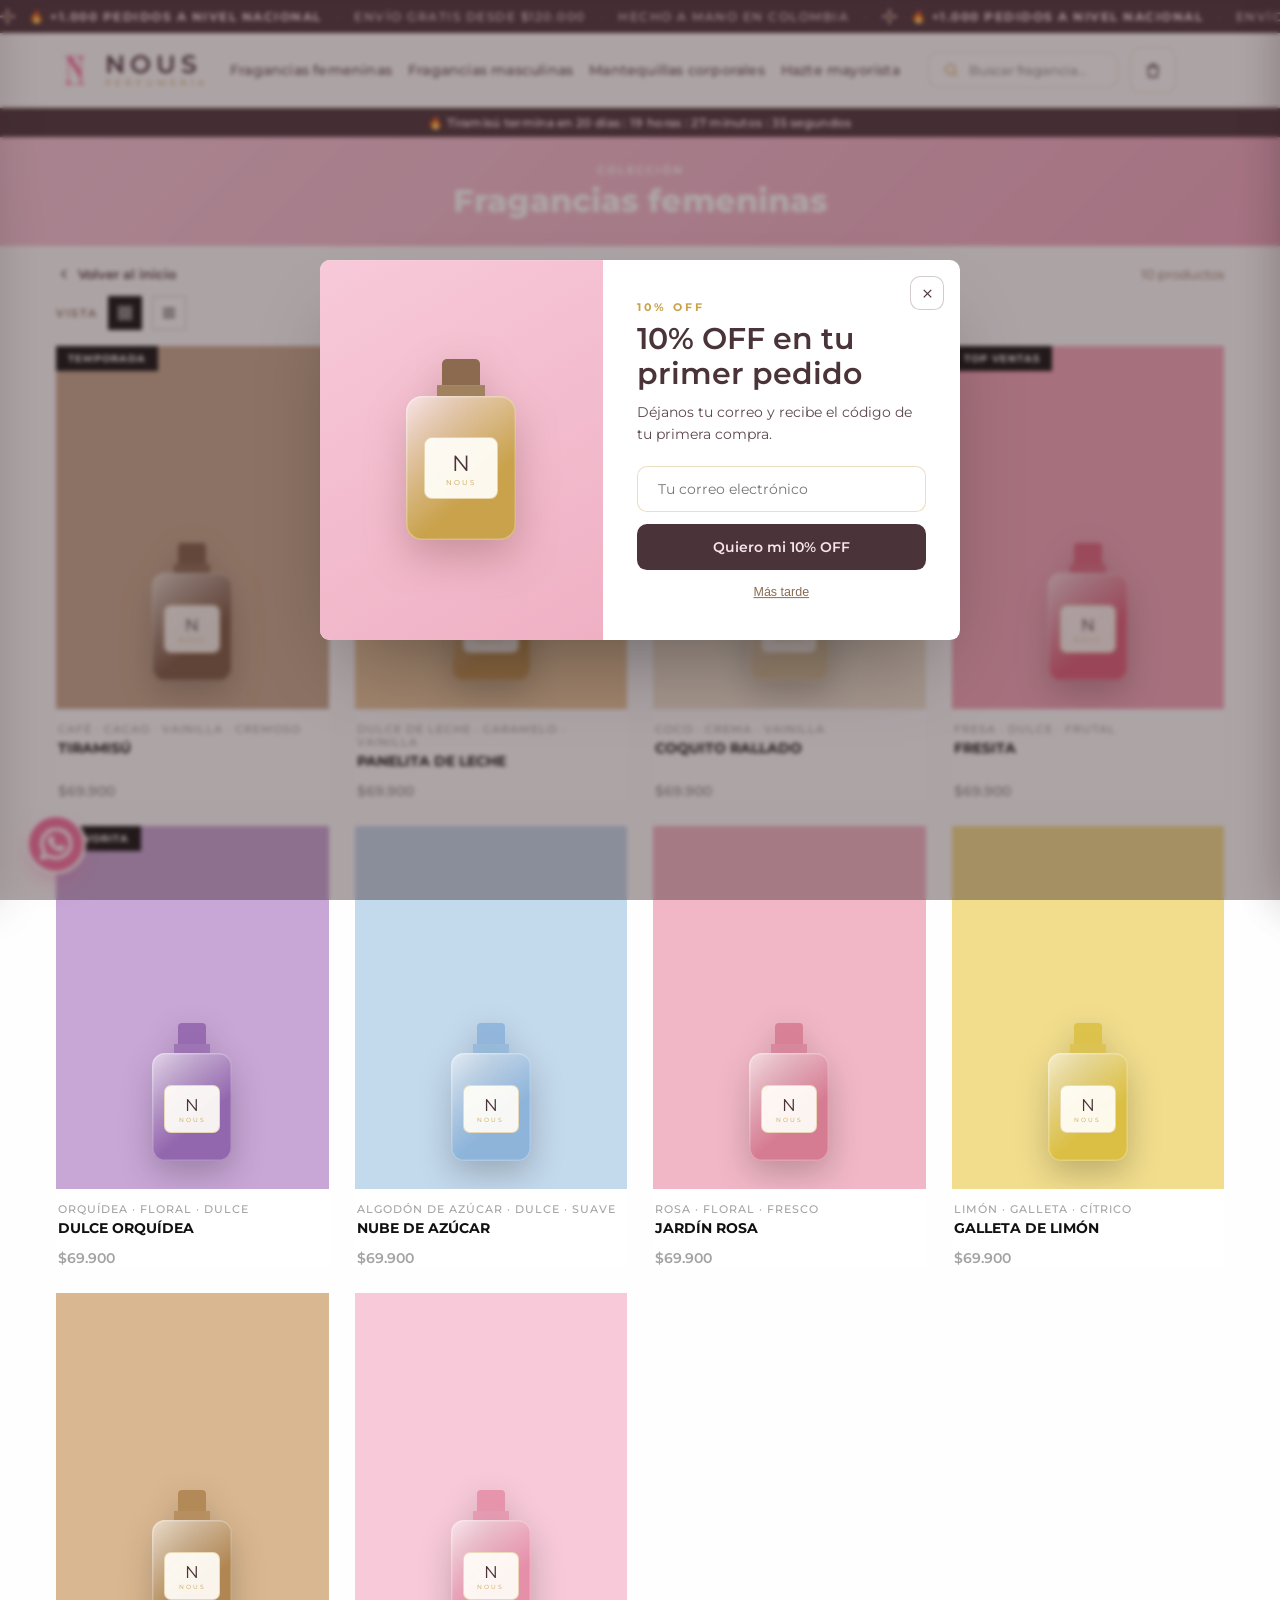
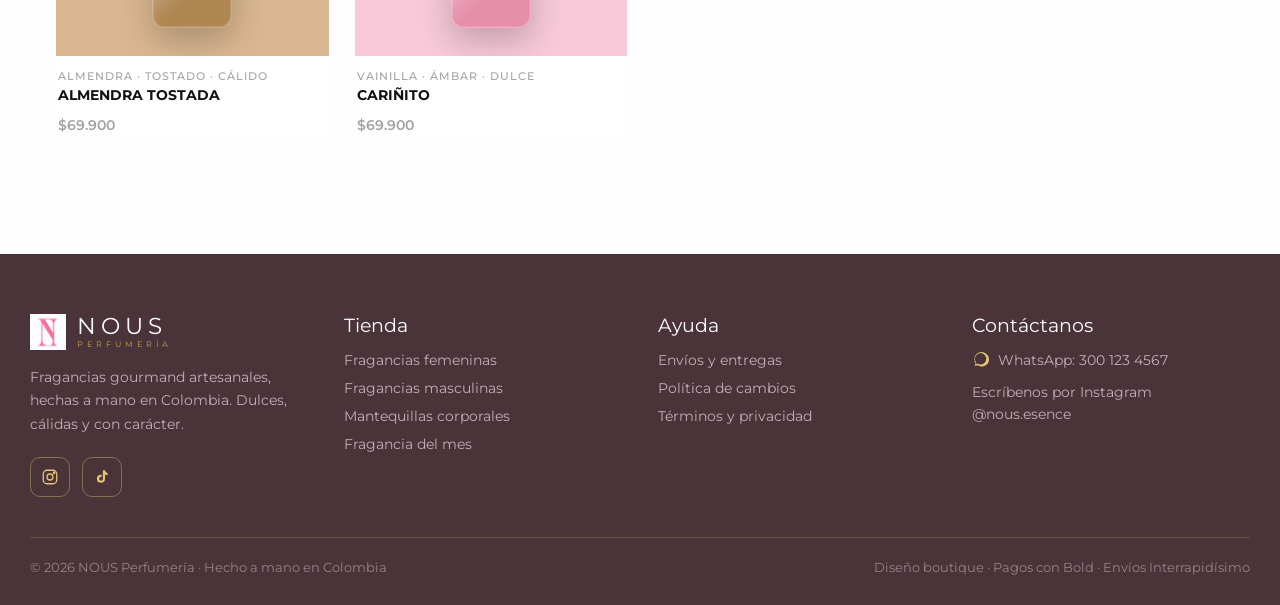
==== site/femeninas.html @ 5e852e5d "Initial commit: NOUS Perfumería prototype" ====
<!DOCTYPE html>
<html lang="es">
<head>
<meta charset="utf-8">
<meta name="viewport" content="width=device-width, initial-scale=1">
<title>Fragancias femeninas — NOUS Perfumería</title>
<link rel="preconnect" href="https://fonts.googleapis.com">
<link rel="preconnect" href="https://fonts.gstatic.com" crossorigin>
<link href="https://fonts.googleapis.com/css2?family=Montserrat:ital,wght@0,400;0,500;0,600;0,700;0,800;1,400;1,500;1,600;1,700&display=swap" rel="stylesheet">
<link rel="stylesheet" href="css/style.css">
</head>
<body>

  <!-- ANNOUNCEMENT BAR (scrolls away, not fixed) -->
  <div style="background:#4A3339;overflow:hidden;padding:9px 0">
    <div style="display:flex;width:max-content;animation:nmarquee 26s linear infinite">
      <span style="display:flex;align-items:center;gap:14px;color:#F7E4EC;font-size:12px;letter-spacing:1.5px;text-transform:uppercase;font-weight:500;white-space:nowrap;padding-right:14px">
        <span style="display:inline-flex;align-items:center;gap:8px"><svg width="15" height="15" viewBox="0 0 40 40"><g fill="#F7C9D9"><ellipse cx="20" cy="7" rx="3.4" ry="7"></ellipse><ellipse cx="20" cy="33" rx="3.4" ry="7"></ellipse><ellipse cx="7" cy="20" rx="7" ry="3.4"></ellipse><ellipse cx="33" cy="20" rx="7" ry="3.4"></ellipse></g><circle cx="20" cy="20" r="4.6" fill="#C9A24B"></circle></svg></span>
        <span style="font-weight:700">🔥 +1.000 pedidos a nivel nacional</span>
        <span style="opacity:.4">·</span>
        <span>Envío GRATIS desde $120.000</span>
        <span style="opacity:.4">·</span>
        <span>Hecho a mano en Colombia</span>
        <span style="opacity:.4">·</span>
      </span>
      <span style="display:flex;align-items:center;gap:14px;color:#F7E4EC;font-size:12px;letter-spacing:1.5px;text-transform:uppercase;font-weight:500;white-space:nowrap;padding-right:14px">
        <span style="display:inline-flex;align-items:center;gap:8px"><svg width="15" height="15" viewBox="0 0 40 40"><g fill="#F7C9D9"><ellipse cx="20" cy="7" rx="3.4" ry="7"></ellipse><ellipse cx="20" cy="33" rx="3.4" ry="7"></ellipse><ellipse cx="7" cy="20" rx="7" ry="3.4"></ellipse><ellipse cx="33" cy="20" rx="7" ry="3.4"></ellipse></g><circle cx="20" cy="20" r="4.6" fill="#C9A24B"></circle></svg></span>
        <span style="font-weight:700">🔥 +1.000 pedidos a nivel nacional</span>
        <span style="opacity:.4">·</span>
        <span>Envío GRATIS desde $120.000</span>
        <span style="opacity:.4">·</span>
        <span>Hecho a mano en Colombia</span>
        <span style="opacity:.4">·</span>
      </span>
    </div>
  </div>

  <!-- HEADER + COUNTDOWN (sticky together) -->
  <div style="position:sticky;top:0;z-index:80">
  <header style="background:#FEFEFE;border-bottom:1px solid rgba(201,162,75,.22)">
    <div class="desktop-header-row" style="max-width:1220px;margin:0 auto;padding:14px 26px;display:flex;align-items:center;gap:16px;flex-wrap:wrap">
      <a href="index.html" style="display:flex;align-items:center;gap:11px;text-decoration:none;flex:none">
        <img src="assets/img/logo-nous.png" alt="NOUS" style="width:38px;height:38px;object-fit:contain">
        <span style="display:flex;flex-direction:column;line-height:1">
          <span style="font-family:'Montserrat',sans-serif;font-size:25px;font-weight:600;letter-spacing:5px;color:#4A3339">NOUS</span>
          <span style="font-size:8.5px;letter-spacing:4px;color:#C9A24B;text-transform:uppercase;margin-top:2px">Perfumería</span>
        </span>
      </a>
      <nav style="display:flex;gap:16px;row-gap:8px;margin-left:6px;flex:1 1 300px;min-width:0;flex-wrap:wrap">
        <a href="femeninas.html" style="text-decoration:none;color:#5C4650;font-size:13.5px;font-weight:500;letter-spacing:.2px;white-space:nowrap">Fragancias femeninas</a>
        <a href="masculinas.html" style="text-decoration:none;color:#5C4650;font-size:13.5px;font-weight:500;letter-spacing:.2px;white-space:nowrap">Fragancias masculinas</a>
        <a href="mantequillas.html" style="text-decoration:none;color:#5C4650;font-size:13.5px;font-weight:500;letter-spacing:.2px;white-space:nowrap">Mantequillas corporales</a>
        <a href="index.html#sedes" style="text-decoration:none;color:#5C4650;font-size:13.5px;font-weight:500;letter-spacing:.2px;white-space:nowrap">Hazte mayorista</a>
      </nav>
      <div style="display:flex;align-items:center;gap:12px;flex:none;margin-left:auto">
        <div style="display:flex;align-items:center;gap:8px;background:#fff;border:1px solid rgba(201,162,75,.3);border-radius:10px;padding:8px 14px;flex:0 1 190px;min-width:130px">
          <svg width="16" height="16" viewBox="0 0 24 24" fill="none" stroke="#C9A24B" stroke-width="2" style="flex:none"><circle cx="11" cy="11" r="7"></circle><path d="M21 21l-4-4"></path></svg>
          <input class="js-search-input" placeholder="Buscar fragancia…" style="border:none;outline:none;background:transparent;font-family:'Montserrat',sans-serif;font-size:13px;color:#4A3339;width:100%;min-width:0">
        </div>
        <button data-open-drawer="cart" style="position:relative;background:#fff;border:1px solid rgba(201,162,75,.3);border-radius:10px;width:46px;height:46px;display:flex;align-items:center;justify-content:center;cursor:pointer">
          <svg width="20" height="20" viewBox="0 0 24 24" fill="none" stroke="#4A3339" stroke-width="1.7"><path d="M6 8h12l-1 12H7L6 8z"></path><path d="M9 8a3 3 0 0 1 6 0"></path></svg>
          <span class="js-cart-count" style="display:none;position:absolute;top:-4px;right:-4px;min-width:20px;height:20px;padding:0 5px;background:#C9A24B;color:#fff;border-radius:10px;font-size:11px;font-weight:700;align-items:center;justify-content:center">0</span>
        </button>
      </div>
    </div>
    <div class="mobile-header-row" style="align-items:center;justify-content:space-between;padding:11px 14px;gap:8px">
      <button data-open-drawer="nav" aria-label="Menú" style="background:none;border:none;cursor:pointer;display:flex;align-items:center;justify-content:center;width:38px;height:38px;flex:none;color:#4A3339">
        <svg width="23" height="23" viewBox="0 0 24 24" fill="none" stroke="currentColor" stroke-width="2"><path d="M3 6h18M3 12h18M3 18h18"></path></svg>
      </button>
      <a href="index.html" style="display:flex;align-items:center;gap:7px;text-decoration:none;flex:1;justify-content:center;min-width:0">
        <img src="assets/img/logo-nous.png" alt="NOUS" style="width:26px;height:26px;object-fit:contain;flex:none">
        <span style="display:flex;flex-direction:column;line-height:1">
          <span style="font-family:'Montserrat',sans-serif;font-size:17px;font-weight:600;letter-spacing:3.5px;color:#4A3339">NOUS</span>
          <span style="font-size:7px;letter-spacing:2.5px;color:#C9A24B;text-transform:uppercase;margin-top:1px;text-align:center">Perfumería</span>
        </span>
      </a>
      <div style="display:flex;align-items:center;gap:2px;flex:none">
        <button data-open-drawer="search" aria-label="Buscar" style="background:none;border:none;cursor:pointer;display:flex;align-items:center;justify-content:center;width:38px;height:38px;color:#4A3339">
          <svg width="19" height="19" viewBox="0 0 24 24" fill="none" stroke="currentColor" stroke-width="2"><circle cx="11" cy="11" r="7"></circle><path d="M21 21l-4-4"></path></svg>
        </button>
        <button data-open-drawer="cart" style="position:relative;background:none;border:none;cursor:pointer;display:flex;align-items:center;justify-content:center;width:38px;height:38px;color:#4A3339">
          <svg width="19" height="19" viewBox="0 0 24 24" fill="none" stroke="currentColor" stroke-width="1.7"><path d="M6 8h12l-1 12H7L6 8z"></path><path d="M9 8a3 3 0 0 1 6 0"></path></svg>
          <span class="js-cart-count" style="display:none;position:absolute;top:2px;right:2px;min-width:15px;height:15px;padding:0 3px;background:#C9A24B;color:#fff;border-radius:10px;font-size:9px;font-weight:700;align-items:center;justify-content:center">0</span>
        </button>
      </div>
    </div>
  </header>
  <div style="background:#4A3339;color:#F7E4EC;text-align:center;padding:7px 12px;font-family:'Montserrat',sans-serif;font-size:12px;font-weight:600;letter-spacing:.3px">
    🔥 Tiramisú termina en <span class="js-countdown-days">0</span> días : <span class="js-countdown-hours">00</span> horas : <span class="js-countdown-minutes">00</span> minutos : <span class="js-countdown-seconds">00</span> segundos
  </div>
  </div>

  <div style="background:linear-gradient(135deg,#F7C9D9,#F0A8C0);padding:26px;text-align:center">
    <div style="font-size:11px;letter-spacing:2px;text-transform:uppercase;color:#fff;opacity:.9;font-weight:700">Colección</div>
    <div style="font-family:'Montserrat',sans-serif;font-size:clamp(22px,5vw,32px);font-weight:800;color:#fff;margin-top:4px">Fragancias femeninas</div>
  </div>
  <div style="max-width:1220px;margin:0 auto;padding:20px 26px 0;display:flex;align-items:center;justify-content:space-between;flex-wrap:wrap;gap:10px">
    <a href="index.html" style="background:none;border:none;cursor:pointer;display:flex;align-items:center;gap:6px;font-family:'Montserrat',sans-serif;font-size:13px;font-weight:600;color:#4A3339;padding:0;text-decoration:none">
      <svg width="16" height="16" viewBox="0 0 24 24" fill="none" stroke="currentColor" stroke-width="2"><path d="M15 6l-6 6 6 6"></path></svg> Volver al inicio
    </a>
    <span style="font-family:'Montserrat',sans-serif;font-size:13px;color:#8a6b52">10 productos</span>
  </div>
  <div style="max-width:1220px;margin:0 auto;padding:14px 26px 0;display:flex;align-items:center;gap:10px">
    <span style="font-family:'Montserrat',sans-serif;font-size:11px;letter-spacing:1.5px;text-transform:uppercase;color:#8a6b52;font-weight:600">Vista</span>
    <button class="view-btn active" data-view="grid" aria-label="Vista de cuadrícula">
      <svg width="16" height="16" viewBox="0 0 24 24" fill="none" stroke="currentColor" stroke-width="2"><rect x="3" y="3" width="7" height="7"></rect><rect x="14" y="3" width="7" height="7"></rect><rect x="3" y="14" width="7" height="7"></rect><rect x="14" y="14" width="7" height="7"></rect></svg>
    </button>
    <button class="view-btn" data-view="list" aria-label="Vista de lista">
      <svg width="16" height="16" viewBox="0 0 24 24" fill="none" stroke="currentColor" stroke-width="2"><line x1="3" y1="6" x2="21" y2="6"></line><line x1="3" y1="12" x2="21" y2="12"></line><line x1="3" y1="18" x2="21" y2="18"></line></svg>
    </button>
  </div>
  <div class="category-grid" style="max-width:1220px;margin:0 auto;padding:16px 26px 60px">
        <div class="prod-card" style="width:100%;background:#fff;border-radius:0;overflow:hidden;display:flex;flex-direction:column"><div class="prod-card-img" style="position:relative;aspect-ratio:3/4;overflow:hidden;background:#C7A98D;display:flex;align-items:flex-end;justify-content:center;padding-bottom:28px"><span style="position:absolute;top:0;left:0;background:#111;color:#fff;font-size:10px;font-weight:700;letter-spacing:1px;text-transform:uppercase;padding:6px 12px">Temporada</span><div style="width:80px;filter:drop-shadow(0 12px 16px rgba(0,0,0,.22))"><div style="width:28px;height:21px;margin:0 auto;background:#7C5A43;border-radius:4px 4px 0 0;opacity:.92"></div><div style="width:36px;height:9px;margin:0 auto;background:#7C5A43;opacity:.72"></div><div style="position:relative;width:80px;height:108px;border-radius:13px;background:linear-gradient(140deg,rgba(255,255,255,.55),#7C5A43 62%);box-shadow:inset 0 0 0 1.5px rgba(255,255,255,.28)"><div style="position:absolute;left:50%;top:52%;transform:translate(-50%,-50%);width:56px;height:48px;background:rgba(255,253,248,.93);border-radius:7px;display:flex;flex-direction:column;align-items:center;justify-content:center;gap:1px;border:1px solid rgba(201,162,75,.35)"><span style="font-family:'Montserrat',sans-serif;font-size:17px;color:#4A3339">N</span><span style="font-size:6px;letter-spacing:2px;color:#C9A24B">NOUS</span></div></div></div><button data-add="f-tiramisu" class="prod-hover-bar" style="position:absolute;left:0;right:0;bottom:0;display:flex;align-items:center;justify-content:center;gap:7px;background:#4A3339;color:#fff;border:none;padding:12px;font-family:'Montserrat',sans-serif;font-weight:600;font-size:12px;letter-spacing:.4px;text-transform:uppercase;cursor:pointer"><svg width="14" height="14" viewBox="0 0 24 24" fill="none" stroke="#fff" stroke-width="2.2"><path d="M12 5v14M5 12h14"></path></svg> Agregar al carrito</button></div><div style="padding:14px 2px 0;display:flex;flex-direction:column;gap:4px;flex:1"><div style="font-family:'Montserrat',sans-serif;font-size:10.5px;letter-spacing:1px;text-transform:uppercase;color:#A3A3A3;font-weight:500">Café · Cacao · Vainilla · Cremoso</div><div style="font-family:'Montserrat',sans-serif;font-size:13.5px;font-weight:700;color:#111;line-height:1.3;text-transform:uppercase">Tiramisú</div><div style="margin-top:auto;padding-top:6px"><span style="font-family:'Montserrat',sans-serif;font-size:14px;font-weight:600;color:#A3A3A3">$69.900</span></div></div></div>
        <div class="prod-card" style="width:100%;background:#fff;border-radius:0;overflow:hidden;display:flex;flex-direction:column"><div class="prod-card-img" style="position:relative;aspect-ratio:3/4;overflow:hidden;background:#E7C79C;display:flex;align-items:flex-end;justify-content:center;padding-bottom:28px"><div style="width:80px;filter:drop-shadow(0 12px 16px rgba(0,0,0,.22))"><div style="width:28px;height:21px;margin:0 auto;background:#C1934F;border-radius:4px 4px 0 0;opacity:.92"></div><div style="width:36px;height:9px;margin:0 auto;background:#C1934F;opacity:.72"></div><div style="position:relative;width:80px;height:108px;border-radius:13px;background:linear-gradient(140deg,rgba(255,255,255,.55),#C1934F 62%);box-shadow:inset 0 0 0 1.5px rgba(255,255,255,.28)"><div style="position:absolute;left:50%;top:52%;transform:translate(-50%,-50%);width:56px;height:48px;background:rgba(255,253,248,.93);border-radius:7px;display:flex;flex-direction:column;align-items:center;justify-content:center;gap:1px;border:1px solid rgba(201,162,75,.35)"><span style="font-family:'Montserrat',sans-serif;font-size:17px;color:#4A3339">N</span><span style="font-size:6px;letter-spacing:2px;color:#C9A24B">NOUS</span></div></div></div><button data-add="f-panelita" class="prod-hover-bar" style="position:absolute;left:0;right:0;bottom:0;display:flex;align-items:center;justify-content:center;gap:7px;background:#4A3339;color:#fff;border:none;padding:12px;font-family:'Montserrat',sans-serif;font-weight:600;font-size:12px;letter-spacing:.4px;text-transform:uppercase;cursor:pointer"><svg width="14" height="14" viewBox="0 0 24 24" fill="none" stroke="#fff" stroke-width="2.2"><path d="M12 5v14M5 12h14"></path></svg> Agregar al carrito</button></div><div style="padding:14px 2px 0;display:flex;flex-direction:column;gap:4px;flex:1"><div style="font-family:'Montserrat',sans-serif;font-size:10.5px;letter-spacing:1px;text-transform:uppercase;color:#A3A3A3;font-weight:500">Dulce de leche · Caramelo · Vainilla</div><div style="font-family:'Montserrat',sans-serif;font-size:13.5px;font-weight:700;color:#111;line-height:1.3;text-transform:uppercase">Panelita de Leche</div><div style="margin-top:auto;padding-top:6px"><span style="font-family:'Montserrat',sans-serif;font-size:14px;font-weight:600;color:#A3A3A3">$69.900</span></div></div></div>
        <div class="prod-card" style="width:100%;background:#fff;border-radius:0;overflow:hidden;display:flex;flex-direction:column"><div class="prod-card-img" style="position:relative;aspect-ratio:3/4;overflow:hidden;background:#EFE6D3;display:flex;align-items:flex-end;justify-content:center;padding-bottom:28px"><div style="width:80px;filter:drop-shadow(0 12px 16px rgba(0,0,0,.22))"><div style="width:28px;height:21px;margin:0 auto;background:#D8C49E;border-radius:4px 4px 0 0;opacity:.92"></div><div style="width:36px;height:9px;margin:0 auto;background:#D8C49E;opacity:.72"></div><div style="position:relative;width:80px;height:108px;border-radius:13px;background:linear-gradient(140deg,rgba(255,255,255,.55),#D8C49E 62%);box-shadow:inset 0 0 0 1.5px rgba(255,255,255,.28)"><div style="position:absolute;left:50%;top:52%;transform:translate(-50%,-50%);width:56px;height:48px;background:rgba(255,253,248,.93);border-radius:7px;display:flex;flex-direction:column;align-items:center;justify-content:center;gap:1px;border:1px solid rgba(201,162,75,.35)"><span style="font-family:'Montserrat',sans-serif;font-size:17px;color:#4A3339">N</span><span style="font-size:6px;letter-spacing:2px;color:#C9A24B">NOUS</span></div></div></div><button data-add="f-coquito" class="prod-hover-bar" style="position:absolute;left:0;right:0;bottom:0;display:flex;align-items:center;justify-content:center;gap:7px;background:#4A3339;color:#fff;border:none;padding:12px;font-family:'Montserrat',sans-serif;font-weight:600;font-size:12px;letter-spacing:.4px;text-transform:uppercase;cursor:pointer"><svg width="14" height="14" viewBox="0 0 24 24" fill="none" stroke="#fff" stroke-width="2.2"><path d="M12 5v14M5 12h14"></path></svg> Agregar al carrito</button></div><div style="padding:14px 2px 0;display:flex;flex-direction:column;gap:4px;flex:1"><div style="font-family:'Montserrat',sans-serif;font-size:10.5px;letter-spacing:1px;text-transform:uppercase;color:#A3A3A3;font-weight:500">Coco · Crema · Vainilla</div><div style="font-family:'Montserrat',sans-serif;font-size:13.5px;font-weight:700;color:#111;line-height:1.3;text-transform:uppercase">Coquito Rallado</div><div style="margin-top:auto;padding-top:6px"><span style="font-family:'Montserrat',sans-serif;font-size:14px;font-weight:600;color:#A3A3A3">$69.900</span></div></div></div>
        <div class="prod-card" style="width:100%;background:#fff;border-radius:0;overflow:hidden;display:flex;flex-direction:column"><div class="prod-card-img" style="position:relative;aspect-ratio:3/4;overflow:hidden;background:#F3A7B9;display:flex;align-items:flex-end;justify-content:center;padding-bottom:28px"><span style="position:absolute;top:0;left:0;background:#111;color:#fff;font-size:10px;font-weight:700;letter-spacing:1px;text-transform:uppercase;padding:6px 12px">Top ventas</span><div style="width:80px;filter:drop-shadow(0 12px 16px rgba(0,0,0,.22))"><div style="width:28px;height:21px;margin:0 auto;background:#DE5E79;border-radius:4px 4px 0 0;opacity:.92"></div><div style="width:36px;height:9px;margin:0 auto;background:#DE5E79;opacity:.72"></div><div style="position:relative;width:80px;height:108px;border-radius:13px;background:linear-gradient(140deg,rgba(255,255,255,.55),#DE5E79 62%);box-shadow:inset 0 0 0 1.5px rgba(255,255,255,.28)"><div style="position:absolute;left:50%;top:52%;transform:translate(-50%,-50%);width:56px;height:48px;background:rgba(255,253,248,.93);border-radius:7px;display:flex;flex-direction:column;align-items:center;justify-content:center;gap:1px;border:1px solid rgba(201,162,75,.35)"><span style="font-family:'Montserrat',sans-serif;font-size:17px;color:#4A3339">N</span><span style="font-size:6px;letter-spacing:2px;color:#C9A24B">NOUS</span></div></div></div><button data-add="f-fresita" class="prod-hover-bar" style="position:absolute;left:0;right:0;bottom:0;display:flex;align-items:center;justify-content:center;gap:7px;background:#4A3339;color:#fff;border:none;padding:12px;font-family:'Montserrat',sans-serif;font-weight:600;font-size:12px;letter-spacing:.4px;text-transform:uppercase;cursor:pointer"><svg width="14" height="14" viewBox="0 0 24 24" fill="none" stroke="#fff" stroke-width="2.2"><path d="M12 5v14M5 12h14"></path></svg> Agregar al carrito</button></div><div style="padding:14px 2px 0;display:flex;flex-direction:column;gap:4px;flex:1"><div style="font-family:'Montserrat',sans-serif;font-size:10.5px;letter-spacing:1px;text-transform:uppercase;color:#A3A3A3;font-weight:500">Fresa · Dulce · Frutal</div><div style="font-family:'Montserrat',sans-serif;font-size:13.5px;font-weight:700;color:#111;line-height:1.3;text-transform:uppercase">Fresita</div><div style="margin-top:auto;padding-top:6px"><span style="font-family:'Montserrat',sans-serif;font-size:14px;font-weight:600;color:#A3A3A3">$69.900</span></div></div></div>
        <div class="prod-card" style="width:100%;background:#fff;border-radius:0;overflow:hidden;display:flex;flex-direction:column"><div class="prod-card-img" style="position:relative;aspect-ratio:3/4;overflow:hidden;background:#C8A6D6;display:flex;align-items:flex-end;justify-content:center;padding-bottom:28px"><span style="position:absolute;top:0;left:0;background:#111;color:#fff;font-size:10px;font-weight:700;letter-spacing:1px;text-transform:uppercase;padding:6px 12px">Favorita</span><div style="width:80px;filter:drop-shadow(0 12px 16px rgba(0,0,0,.22))"><div style="width:28px;height:21px;margin:0 auto;background:#9367AE;border-radius:4px 4px 0 0;opacity:.92"></div><div style="width:36px;height:9px;margin:0 auto;background:#9367AE;opacity:.72"></div><div style="position:relative;width:80px;height:108px;border-radius:13px;background:linear-gradient(140deg,rgba(255,255,255,.55),#9367AE 62%);box-shadow:inset 0 0 0 1.5px rgba(255,255,255,.28)"><div style="position:absolute;left:50%;top:52%;transform:translate(-50%,-50%);width:56px;height:48px;background:rgba(255,253,248,.93);border-radius:7px;display:flex;flex-direction:column;align-items:center;justify-content:center;gap:1px;border:1px solid rgba(201,162,75,.35)"><span style="font-family:'Montserrat',sans-serif;font-size:17px;color:#4A3339">N</span><span style="font-size:6px;letter-spacing:2px;color:#C9A24B">NOUS</span></div></div></div><button data-add="f-orquidea" class="prod-hover-bar" style="position:absolute;left:0;right:0;bottom:0;display:flex;align-items:center;justify-content:center;gap:7px;background:#4A3339;color:#fff;border:none;padding:12px;font-family:'Montserrat',sans-serif;font-weight:600;font-size:12px;letter-spacing:.4px;text-transform:uppercase;cursor:pointer"><svg width="14" height="14" viewBox="0 0 24 24" fill="none" stroke="#fff" stroke-width="2.2"><path d="M12 5v14M5 12h14"></path></svg> Agregar al carrito</button></div><div style="padding:14px 2px 0;display:flex;flex-direction:column;gap:4px;flex:1"><div style="font-family:'Montserrat',sans-serif;font-size:10.5px;letter-spacing:1px;text-transform:uppercase;color:#A3A3A3;font-weight:500">Orquídea · Floral · Dulce</div><div style="font-family:'Montserrat',sans-serif;font-size:13.5px;font-weight:700;color:#111;line-height:1.3;text-transform:uppercase">Dulce Orquídea</div><div style="margin-top:auto;padding-top:6px"><span style="font-family:'Montserrat',sans-serif;font-size:14px;font-weight:600;color:#A3A3A3">$69.900</span></div></div></div>
        <div class="prod-card" style="width:100%;background:#fff;border-radius:0;overflow:hidden;display:flex;flex-direction:column"><div class="prod-card-img" style="position:relative;aspect-ratio:3/4;overflow:hidden;background:#C3D9EC;display:flex;align-items:flex-end;justify-content:center;padding-bottom:28px"><div style="width:80px;filter:drop-shadow(0 12px 16px rgba(0,0,0,.22))"><div style="width:28px;height:21px;margin:0 auto;background:#8EB4DA;border-radius:4px 4px 0 0;opacity:.92"></div><div style="width:36px;height:9px;margin:0 auto;background:#8EB4DA;opacity:.72"></div><div style="position:relative;width:80px;height:108px;border-radius:13px;background:linear-gradient(140deg,rgba(255,255,255,.55),#8EB4DA 62%);box-shadow:inset 0 0 0 1.5px rgba(255,255,255,.28)"><div style="position:absolute;left:50%;top:52%;transform:translate(-50%,-50%);width:56px;height:48px;background:rgba(255,253,248,.93);border-radius:7px;display:flex;flex-direction:column;align-items:center;justify-content:center;gap:1px;border:1px solid rgba(201,162,75,.35)"><span style="font-family:'Montserrat',sans-serif;font-size:17px;color:#4A3339">N</span><span style="font-size:6px;letter-spacing:2px;color:#C9A24B">NOUS</span></div></div></div><button data-add="f-nube" class="prod-hover-bar" style="position:absolute;left:0;right:0;bottom:0;display:flex;align-items:center;justify-content:center;gap:7px;background:#4A3339;color:#fff;border:none;padding:12px;font-family:'Montserrat',sans-serif;font-weight:600;font-size:12px;letter-spacing:.4px;text-transform:uppercase;cursor:pointer"><svg width="14" height="14" viewBox="0 0 24 24" fill="none" stroke="#fff" stroke-width="2.2"><path d="M12 5v14M5 12h14"></path></svg> Agregar al carrito</button></div><div style="padding:14px 2px 0;display:flex;flex-direction:column;gap:4px;flex:1"><div style="font-family:'Montserrat',sans-serif;font-size:10.5px;letter-spacing:1px;text-transform:uppercase;color:#A3A3A3;font-weight:500">Algodón de azúcar · Dulce · Suave</div><div style="font-family:'Montserrat',sans-serif;font-size:13.5px;font-weight:700;color:#111;line-height:1.3;text-transform:uppercase">Nube de Azúcar</div><div style="margin-top:auto;padding-top:6px"><span style="font-family:'Montserrat',sans-serif;font-size:14px;font-weight:600;color:#A3A3A3">$69.900</span></div></div></div>
        <div class="prod-card" style="width:100%;background:#fff;border-radius:0;overflow:hidden;display:flex;flex-direction:column"><div class="prod-card-img" style="position:relative;aspect-ratio:3/4;overflow:hidden;background:#F1B7C6;display:flex;align-items:flex-end;justify-content:center;padding-bottom:28px"><div style="width:80px;filter:drop-shadow(0 12px 16px rgba(0,0,0,.22))"><div style="width:28px;height:21px;margin:0 auto;background:#D67C92;border-radius:4px 4px 0 0;opacity:.92"></div><div style="width:36px;height:9px;margin:0 auto;background:#D67C92;opacity:.72"></div><div style="position:relative;width:80px;height:108px;border-radius:13px;background:linear-gradient(140deg,rgba(255,255,255,.55),#D67C92 62%);box-shadow:inset 0 0 0 1.5px rgba(255,255,255,.28)"><div style="position:absolute;left:50%;top:52%;transform:translate(-50%,-50%);width:56px;height:48px;background:rgba(255,253,248,.93);border-radius:7px;display:flex;flex-direction:column;align-items:center;justify-content:center;gap:1px;border:1px solid rgba(201,162,75,.35)"><span style="font-family:'Montserrat',sans-serif;font-size:17px;color:#4A3339">N</span><span style="font-size:6px;letter-spacing:2px;color:#C9A24B">NOUS</span></div></div></div><button data-add="f-jardin" class="prod-hover-bar" style="position:absolute;left:0;right:0;bottom:0;display:flex;align-items:center;justify-content:center;gap:7px;background:#4A3339;color:#fff;border:none;padding:12px;font-family:'Montserrat',sans-serif;font-weight:600;font-size:12px;letter-spacing:.4px;text-transform:uppercase;cursor:pointer"><svg width="14" height="14" viewBox="0 0 24 24" fill="none" stroke="#fff" stroke-width="2.2"><path d="M12 5v14M5 12h14"></path></svg> Agregar al carrito</button></div><div style="padding:14px 2px 0;display:flex;flex-direction:column;gap:4px;flex:1"><div style="font-family:'Montserrat',sans-serif;font-size:10.5px;letter-spacing:1px;text-transform:uppercase;color:#A3A3A3;font-weight:500">Rosa · Floral · Fresco</div><div style="font-family:'Montserrat',sans-serif;font-size:13.5px;font-weight:700;color:#111;line-height:1.3;text-transform:uppercase">Jardín Rosa</div><div style="margin-top:auto;padding-top:6px"><span style="font-family:'Montserrat',sans-serif;font-size:14px;font-weight:600;color:#A3A3A3">$69.900</span></div></div></div>
        <div class="prod-card" style="width:100%;background:#fff;border-radius:0;overflow:hidden;display:flex;flex-direction:column"><div class="prod-card-img" style="position:relative;aspect-ratio:3/4;overflow:hidden;background:#F1DD8C;display:flex;align-items:flex-end;justify-content:center;padding-bottom:28px"><div style="width:80px;filter:drop-shadow(0 12px 16px rgba(0,0,0,.22))"><div style="width:28px;height:21px;margin:0 auto;background:#DBBF45;border-radius:4px 4px 0 0;opacity:.92"></div><div style="width:36px;height:9px;margin:0 auto;background:#DBBF45;opacity:.72"></div><div style="position:relative;width:80px;height:108px;border-radius:13px;background:linear-gradient(140deg,rgba(255,255,255,.55),#DBBF45 62%);box-shadow:inset 0 0 0 1.5px rgba(255,255,255,.28)"><div style="position:absolute;left:50%;top:52%;transform:translate(-50%,-50%);width:56px;height:48px;background:rgba(255,253,248,.93);border-radius:7px;display:flex;flex-direction:column;align-items:center;justify-content:center;gap:1px;border:1px solid rgba(201,162,75,.35)"><span style="font-family:'Montserrat',sans-serif;font-size:17px;color:#4A3339">N</span><span style="font-size:6px;letter-spacing:2px;color:#C9A24B">NOUS</span></div></div></div><button data-add="f-galleta" class="prod-hover-bar" style="position:absolute;left:0;right:0;bottom:0;display:flex;align-items:center;justify-content:center;gap:7px;background:#4A3339;color:#fff;border:none;padding:12px;font-family:'Montserrat',sans-serif;font-weight:600;font-size:12px;letter-spacing:.4px;text-transform:uppercase;cursor:pointer"><svg width="14" height="14" viewBox="0 0 24 24" fill="none" stroke="#fff" stroke-width="2.2"><path d="M12 5v14M5 12h14"></path></svg> Agregar al carrito</button></div><div style="padding:14px 2px 0;display:flex;flex-direction:column;gap:4px;flex:1"><div style="font-family:'Montserrat',sans-serif;font-size:10.5px;letter-spacing:1px;text-transform:uppercase;color:#A3A3A3;font-weight:500">Limón · Galleta · Cítrico</div><div style="font-family:'Montserrat',sans-serif;font-size:13.5px;font-weight:700;color:#111;line-height:1.3;text-transform:uppercase">Galleta de Limón</div><div style="margin-top:auto;padding-top:6px"><span style="font-family:'Montserrat',sans-serif;font-size:14px;font-weight:600;color:#A3A3A3">$69.900</span></div></div></div>
        <div class="prod-card" style="width:100%;background:#fff;border-radius:0;overflow:hidden;display:flex;flex-direction:column"><div class="prod-card-img" style="position:relative;aspect-ratio:3/4;overflow:hidden;background:#D9B790;display:flex;align-items:flex-end;justify-content:center;padding-bottom:28px"><div style="width:80px;filter:drop-shadow(0 12px 16px rgba(0,0,0,.22))"><div style="width:28px;height:21px;margin:0 auto;background:#B08653;border-radius:4px 4px 0 0;opacity:.92"></div><div style="width:36px;height:9px;margin:0 auto;background:#B08653;opacity:.72"></div><div style="position:relative;width:80px;height:108px;border-radius:13px;background:linear-gradient(140deg,rgba(255,255,255,.55),#B08653 62%);box-shadow:inset 0 0 0 1.5px rgba(255,255,255,.28)"><div style="position:absolute;left:50%;top:52%;transform:translate(-50%,-50%);width:56px;height:48px;background:rgba(255,253,248,.93);border-radius:7px;display:flex;flex-direction:column;align-items:center;justify-content:center;gap:1px;border:1px solid rgba(201,162,75,.35)"><span style="font-family:'Montserrat',sans-serif;font-size:17px;color:#4A3339">N</span><span style="font-size:6px;letter-spacing:2px;color:#C9A24B">NOUS</span></div></div></div><button data-add="f-almendra" class="prod-hover-bar" style="position:absolute;left:0;right:0;bottom:0;display:flex;align-items:center;justify-content:center;gap:7px;background:#4A3339;color:#fff;border:none;padding:12px;font-family:'Montserrat',sans-serif;font-weight:600;font-size:12px;letter-spacing:.4px;text-transform:uppercase;cursor:pointer"><svg width="14" height="14" viewBox="0 0 24 24" fill="none" stroke="#fff" stroke-width="2.2"><path d="M12 5v14M5 12h14"></path></svg> Agregar al carrito</button></div><div style="padding:14px 2px 0;display:flex;flex-direction:column;gap:4px;flex:1"><div style="font-family:'Montserrat',sans-serif;font-size:10.5px;letter-spacing:1px;text-transform:uppercase;color:#A3A3A3;font-weight:500">Almendra · Tostado · Cálido</div><div style="font-family:'Montserrat',sans-serif;font-size:13.5px;font-weight:700;color:#111;line-height:1.3;text-transform:uppercase">Almendra Tostada</div><div style="margin-top:auto;padding-top:6px"><span style="font-family:'Montserrat',sans-serif;font-size:14px;font-weight:600;color:#A3A3A3">$69.900</span></div></div></div>
        <div class="prod-card" style="width:100%;background:#fff;border-radius:0;overflow:hidden;display:flex;flex-direction:column"><div class="prod-card-img" style="position:relative;aspect-ratio:3/4;overflow:hidden;background:#F7C9D9;display:flex;align-items:flex-end;justify-content:center;padding-bottom:28px"><div style="width:80px;filter:drop-shadow(0 12px 16px rgba(0,0,0,.22))"><div style="width:28px;height:21px;margin:0 auto;background:#E58FA9;border-radius:4px 4px 0 0;opacity:.92"></div><div style="width:36px;height:9px;margin:0 auto;background:#E58FA9;opacity:.72"></div><div style="position:relative;width:80px;height:108px;border-radius:13px;background:linear-gradient(140deg,rgba(255,255,255,.55),#E58FA9 62%);box-shadow:inset 0 0 0 1.5px rgba(255,255,255,.28)"><div style="position:absolute;left:50%;top:52%;transform:translate(-50%,-50%);width:56px;height:48px;background:rgba(255,253,248,.93);border-radius:7px;display:flex;flex-direction:column;align-items:center;justify-content:center;gap:1px;border:1px solid rgba(201,162,75,.35)"><span style="font-family:'Montserrat',sans-serif;font-size:17px;color:#4A3339">N</span><span style="font-size:6px;letter-spacing:2px;color:#C9A24B">NOUS</span></div></div></div><button data-add="f-carinito" class="prod-hover-bar" style="position:absolute;left:0;right:0;bottom:0;display:flex;align-items:center;justify-content:center;gap:7px;background:#4A3339;color:#fff;border:none;padding:12px;font-family:'Montserrat',sans-serif;font-weight:600;font-size:12px;letter-spacing:.4px;text-transform:uppercase;cursor:pointer"><svg width="14" height="14" viewBox="0 0 24 24" fill="none" stroke="#fff" stroke-width="2.2"><path d="M12 5v14M5 12h14"></path></svg> Agregar al carrito</button></div><div style="padding:14px 2px 0;display:flex;flex-direction:column;gap:4px;flex:1"><div style="font-family:'Montserrat',sans-serif;font-size:10.5px;letter-spacing:1px;text-transform:uppercase;color:#A3A3A3;font-weight:500">Vainilla · Ámbar · Dulce</div><div style="font-family:'Montserrat',sans-serif;font-size:13.5px;font-weight:700;color:#111;line-height:1.3;text-transform:uppercase">Cariñito</div><div style="margin-top:auto;padding-top:6px"><span style="font-family:'Montserrat',sans-serif;font-size:14px;font-weight:600;color:#A3A3A3">$69.900</span></div></div></div>
  </div>

  <!-- FOOTER -->
  <footer id="detal" style="background:#4A3339;color:#EAD9DF;margin-top:60px;padding:clamp(40px,8vw,60px) 26px 30px">
    <div style="max-width:1220px;margin:0 auto;display:grid;grid-template-columns:repeat(auto-fit,minmax(min(200px,100%),1fr));gap:36px">
      <div>
        <div style="display:flex;align-items:center;gap:11px;margin-bottom:16px">
          <img src="assets/img/logo-nous.png" alt="NOUS" style="width:36px;height:36px;object-fit:contain">
          <span style="display:flex;flex-direction:column;line-height:1"><span style="font-family:'Montserrat',sans-serif;font-size:23px;letter-spacing:5px;color:#fff">NOUS</span><span style="font-size:8px;letter-spacing:4px;color:#C9A24B;text-transform:uppercase;margin-top:2px">Perfumería</span></span>
        </div>
        <p style="font-size:14px;line-height:1.7;color:#C7AEB6;max-width:300px">Fragancias gourmand artesanales, hechas a mano en Colombia. Dulces, cálidas y con carácter.</p>
        <div style="display:flex;gap:12px;margin-top:20px">
          <a href="#top" aria-label="Instagram" style="width:40px;height:40px;border-radius:10px;border:1px solid rgba(231,197,119,.4);display:flex;align-items:center;justify-content:center;text-decoration:none"><svg width="18" height="18" viewBox="0 0 24 24" fill="none" stroke="#E7C577" stroke-width="1.7"><rect x="3" y="3" width="18" height="18" rx="5"></rect><circle cx="12" cy="12" r="4"></circle><circle cx="17.5" cy="6.5" r="1" fill="#E7C577"></circle></svg></a>
          <a href="#top" aria-label="TikTok" style="width:40px;height:40px;border-radius:10px;border:1px solid rgba(231,197,119,.4);display:flex;align-items:center;justify-content:center;text-decoration:none"><svg width="18" height="18" viewBox="0 0 24 24" fill="#E7C577"><path d="M16 3c.3 2 1.6 3.4 3.5 3.7v2.8c-1.3 0-2.5-.4-3.5-1v5.9a5.4 5.4 0 1 1-5.4-5.4c.3 0 .6 0 .9.1v2.9a2.5 2.5 0 1 0 1.7 2.4V3z"></path></svg></a>
        </div>
      </div>
      <div>
        <div style="font-family:'Montserrat',sans-serif;font-size:19px;color:#fff;margin-bottom:14px">Tienda</div>
        <a href="femeninas.html" style="display:block;color:#C7AEB6;text-decoration:none;font-size:14px;margin-bottom:10px">Fragancias femeninas</a>
        <a href="masculinas.html" style="display:block;color:#C7AEB6;text-decoration:none;font-size:14px;margin-bottom:10px">Fragancias masculinas</a>
        <a href="mantequillas.html" style="display:block;color:#C7AEB6;text-decoration:none;font-size:14px;margin-bottom:10px">Mantequillas corporales</a>
        <a href="index.html#fragancia" style="display:block;color:#C7AEB6;text-decoration:none;font-size:14px">Fragancia del mes</a>
      </div>
      <div>
        <div style="font-family:'Montserrat',sans-serif;font-size:19px;color:#fff;margin-bottom:14px">Ayuda</div>
        <a href="index.html#confianza" style="display:block;color:#C7AEB6;text-decoration:none;font-size:14px;margin-bottom:10px">Envíos y entregas</a>
        <a href="index.html#confianza" style="display:block;color:#C7AEB6;text-decoration:none;font-size:14px;margin-bottom:10px">Política de cambios</a>
        <a href="index.html#confianza" style="display:block;color:#C7AEB6;text-decoration:none;font-size:14px">Términos y privacidad</a>
      </div>
      <div>
        <div style="font-family:'Montserrat',sans-serif;font-size:19px;color:#fff;margin-bottom:14px">Contáctanos</div>
        <a href="#top" style="display:flex;align-items:center;gap:9px;color:#C7AEB6;text-decoration:none;font-size:14px;margin-bottom:12px"><svg width="17" height="17" viewBox="0 0 24 24" fill="#E7C577"><path d="M20 4a10 10 0 0 0-15 13L4 21l4-1a10 10 0 1 0 12-16zm-8 15a8 8 0 0 1-4-1l-.3-.2-2.4.6.6-2.3-.2-.3A8 8 0 1 1 12 19z"></path></svg> WhatsApp: 300 123 4567</a>
        <div style="color:#C7AEB6;font-size:14px;line-height:1.6">Escríbenos por Instagram<br>@nous.esence</div>
      </div>
    </div>
    <div style="max-width:1220px;margin:40px auto 0;padding-top:22px;border-top:1px solid rgba(231,197,119,.2);display:flex;justify-content:space-between;flex-wrap:wrap;gap:12px;font-size:12.5px;color:#9C8088">
      <span>© 2026 NOUS Perfumería · Hecho a mano en Colombia</span>
      <span>Diseño boutique · Pagos con Bold · Envíos Interrapidísimo</span>
    </div>
  </footer>

  <!-- WHATSAPP FLOAT -->
  <a href="https://wa.me/573001234567" target="_blank" aria-label="WhatsApp" style="position:fixed;bottom:26px;left:26px;z-index:90;width:60px;height:60px;border-radius:50%;background:#F771A1;display:flex;align-items:center;justify-content:center;box-shadow:0 12px 26px -8px rgba(247,113,161,.5);text-decoration:none;border:3px solid #fff">
    <img src="assets/img/whatsapp-icon.png" alt="WhatsApp" style="width:32px;height:32px;object-fit:contain">
  </a>

  <!-- TOAST -->
  <div id="toast" class="toast">
    <svg width="18" height="18" viewBox="0 0 24 24" fill="none" stroke="#E7C577" stroke-width="2.4"><path d="M5 13l4 4 10-11"></path></svg>
    <span class="toast-msg"></span>
  </div>

  <!-- DISCOUNT POPUP -->
  <div id="popup-overlay" class="popup-overlay"></div>
  <div id="popup-card" class="popup-card">
    <button data-popup-close style="position:absolute;top:16px;right:16px;width:34px;height:34px;border-radius:10px;border:1px solid rgba(74,51,57,.25);background:#fff;cursor:pointer;display:flex;align-items:center;justify-content:center;z-index:2">
      <svg width="15" height="15" viewBox="0 0 24 24" fill="none" stroke="#4A3339" stroke-width="2"><path d="M6 6l12 12M18 6L6 18"></path></svg>
    </button>
    <div style="flex:1;min-width:min(220px,100%);background:linear-gradient(150deg,#F7C9D9,#EFB0C4);display:flex;align-items:center;justify-content:center;padding:30px">
      <div style="width:110px;filter:drop-shadow(0 16px 20px rgba(120,70,60,.35))">
        <div style="width:38px;height:26px;margin:0 auto;background:#8C6A50;border-radius:5px 5px 0 0"></div>
        <div style="width:48px;height:11px;margin:0 auto;background:#A1825F"></div>
        <div style="position:relative;width:110px;height:144px;border-radius:16px;background:linear-gradient(140deg,rgba(255,255,255,.6),#C9A24B 65%);box-shadow:inset 0 0 0 1.5px rgba(255,255,255,.3)">
          <div style="position:absolute;left:50%;top:50%;transform:translate(-50%,-50%);width:74px;height:62px;background:rgba(255,253,248,.94);border-radius:8px;display:flex;flex-direction:column;align-items:center;justify-content:center;gap:2px;border:1px solid rgba(201,162,75,.4)">
            <span style="font-family:'Montserrat',sans-serif;font-size:22px;color:#4A3339">N</span>
            <span style="font-size:6.5px;letter-spacing:2px;color:#C9A24B">NOUS</span>
          </div>
        </div>
      </div>
    </div>
    <div style="flex:1.3;min-width:min(260px,100%);padding:clamp(24px,6vw,40px) clamp(20px,5vw,34px);display:flex;flex-direction:column;justify-content:center">
      <div style="font-size:11px;letter-spacing:3px;text-transform:uppercase;color:#C9A24B;font-weight:700">10% OFF</div>
      <h2 style="font-family:'Montserrat',sans-serif;font-size:clamp(22px,6vw,30px);font-weight:600;margin:8px 0 10px;color:#4A3339;line-height:1.15">10% OFF en tu primer pedido</h2>
      <p style="font-size:14px;line-height:1.6;color:#5C4650;margin:0 0 20px">Déjanos tu correo y recibe el código de tu primera compra.</p>
      <form id="popup-form" style="display:flex;flex-direction:column;gap:12px">
        <input type="email" required placeholder="Tu correo electrónico" style="border:1px solid rgba(201,162,75,.35);border-radius:10px;padding:13px 20px;font-family:'Montserrat',sans-serif;font-size:14px;color:#4A3339;outline:none">
        <button type="submit" style="background:#4A3339;color:#F7E4EC;border:none;border-radius:10px;padding:14px;font-family:'Montserrat',sans-serif;font-weight:600;font-size:14px;cursor:pointer">Quiero mi 10% OFF</button>
      </form>
      <button data-popup-close style="background:none;border:none;color:#8a6b52;font-size:12.5px;margin-top:14px;cursor:pointer;text-decoration:underline;align-self:center">Más tarde</button>
    </div>
  </div>

  <!-- SIDE TAB TO REOPEN -->
  <button id="popup-side-tab" style="display:none;position:fixed;top:50%;right:0;transform:translateY(-50%);writing-mode:vertical-rl;z-index:95;background:#F771A1;color:#fff;border:none;border-radius:10px 0 0 10px;padding:16px 10px;font-family:'Montserrat',sans-serif;font-weight:700;font-size:12px;letter-spacing:1.5px;cursor:pointer;box-shadow:-6px 0 16px -8px rgba(247,113,161,.4)">10% OFF</button>

  <!-- MOBILE NAV DRAWER (slides from left) -->
  <div id="nav-overlay" class="drawer-overlay"></div>
  <aside id="nav-panel" class="drawer-panel from-left">
    <div style="display:flex;align-items:center;justify-content:space-between;padding:20px 22px;border-bottom:1px solid rgba(201,162,75,.2)">
      <span style="font-family:'Montserrat',sans-serif;font-size:13px;font-weight:700;letter-spacing:2px;text-transform:uppercase;color:#4A3339">Menú</span>
      <button data-close-drawer="nav" style="width:34px;height:34px;border-radius:10px;border:1px solid rgba(201,162,75,.3);background:#fff;cursor:pointer;display:flex;align-items:center;justify-content:center"><svg width="15" height="15" viewBox="0 0 24 24" fill="none" stroke="#4A3339" stroke-width="2"><path d="M6 6l12 12M18 6L6 18"></path></svg></button>
    </div>
    <nav style="display:flex;flex-direction:column;padding:8px 0;overflow-y:auto">
      <a href="femeninas.html" class="js-nav-link" style="padding:16px 22px;text-decoration:none;color:#4A3339;font-family:'Montserrat',sans-serif;font-size:15px;font-weight:500;border-bottom:1px solid rgba(74,51,57,.08)">Fragancias femeninas</a>
      <a href="masculinas.html" class="js-nav-link" style="padding:16px 22px;text-decoration:none;color:#4A3339;font-family:'Montserrat',sans-serif;font-size:15px;font-weight:500;border-bottom:1px solid rgba(74,51,57,.08)">Fragancias masculinas</a>
      <a href="mantequillas.html" class="js-nav-link" style="padding:16px 22px;text-decoration:none;color:#4A3339;font-family:'Montserrat',sans-serif;font-size:15px;font-weight:500;border-bottom:1px solid rgba(74,51,57,.08)">Mantequillas corporales</a>
      <a href="index.html#sedes" class="js-nav-link" style="padding:16px 22px;text-decoration:none;color:#4A3339;font-family:'Montserrat',sans-serif;font-size:15px;font-weight:500">Hazte mayorista</a>
    </nav>
  </aside>

  <!-- MOBILE SEARCH DRAWER (slides from right) -->
  <div id="search-overlay" class="drawer-overlay"></div>
  <aside id="search-panel" class="drawer-panel from-right narrow">
    <div style="display:flex;align-items:center;justify-content:space-between;padding:20px 22px;border-bottom:1px solid rgba(201,162,75,.2)">
      <span style="font-family:'Montserrat',sans-serif;font-size:13px;font-weight:700;letter-spacing:2px;text-transform:uppercase;color:#4A3339">Buscar</span>
      <button data-close-drawer="search" style="width:34px;height:34px;border-radius:10px;border:1px solid rgba(201,162,75,.3);background:#fff;cursor:pointer;display:flex;align-items:center;justify-content:center"><svg width="15" height="15" viewBox="0 0 24 24" fill="none" stroke="#4A3339" stroke-width="2"><path d="M6 6l12 12M18 6L6 18"></path></svg></button>
    </div>
    <div style="padding:20px 22px">
      <div style="display:flex;align-items:center;gap:8px;background:#fff;border:1px solid rgba(201,162,75,.3);border-radius:10px;padding:11px 15px">
        <svg width="16" height="16" viewBox="0 0 24 24" fill="none" stroke="#C9A24B" stroke-width="2" style="flex:none"><circle cx="11" cy="11" r="7"></circle><path d="M21 21l-4-4"></path></svg>
        <input class="js-search-input" placeholder="Buscar fragancia…" style="border:none;outline:none;background:transparent;font-family:'Montserrat',sans-serif;font-size:14px;color:#4A3339;width:100%;min-width:0">
      </div>
    </div>
  </aside>

  <!-- CART DRAWER -->
  <div id="cart-overlay" class="drawer-overlay"></div>
  <aside id="cart-panel" class="drawer-panel from-right">
    <div style="display:flex;align-items:center;justify-content:space-between;padding:22px 24px;border-bottom:1px solid rgba(201,162,75,.25)">
      <span style="font-family:'Montserrat',sans-serif;font-size:26px;font-weight:600;color:#4A3339">Tu carrito</span>
      <button data-close-drawer="cart" style="width:38px;height:38px;border-radius:10px;border:1px solid rgba(201,162,75,.35);background:#fff;cursor:pointer;display:flex;align-items:center;justify-content:center"><svg width="16" height="16" viewBox="0 0 24 24" fill="none" stroke="#4A3339" stroke-width="2"><path d="M6 6l12 12M18 6L6 18"></path></svg></button>
    </div>

    <div id="cart-items" style="flex:1;overflow-y:auto;padding:16px 20px;display:flex;flex-direction:column;gap:14px"></div>
    <div id="cart-footer" style="display:none;border-top:1px solid rgba(201,162,75,.25);padding:20px 24px 24px">
      <div style="display:flex;justify-content:space-between;font-size:14px;color:#8a6b52;margin-bottom:6px"><span>Subtotal</span><span style="font-weight:700;color:#4A3339;font-size:16px" id="cart-subtotal">$0</span></div>
      <div id="cart-shipping-note" style="font-size:12px;color:#8a6b52;margin-bottom:16px"></div>
      <button id="cart-checkout-btn" style="width:100%;background:#C9A24B;color:#fff;border:none;border-radius:10px;padding:16px;font-family:'Montserrat',sans-serif;font-weight:600;font-size:15px;cursor:pointer;box-shadow:0 12px 26px -12px rgba(201,162,75,.9)">Finalizar compra segura 🔒</button>
      <button data-close-drawer="cart" style="width:100%;background:none;border:none;color:#8a6b52;font-size:13px;margin-top:12px;cursor:pointer;text-decoration:underline">Seguir comprando</button>
    </div>
    <div id="cart-empty" style="flex:1;display:flex;flex-direction:column;align-items:center;justify-content:center;gap:16px;padding:40px;text-align:center">
      <svg width="54" height="54" viewBox="0 0 24 24" fill="none" stroke="#E0C4CE" stroke-width="1.4"><path d="M6 8h12l-1 12H7L6 8z"></path><path d="M9 8a3 3 0 0 1 6 0"></path></svg>
      <div style="font-family:'Montserrat',sans-serif;font-style:italic;font-size:22px;color:#8a6b52">Tu carrito está vacío</div>
      <button data-close-drawer="cart" style="background:#F7C9D9;color:#4A3339;border:none;border-radius:10px;padding:12px 24px;font-family:'Montserrat',sans-serif;font-weight:600;font-size:14px;cursor:pointer">Encontrar mi fragancia</button>
    </div>
  </aside>

  <script src="js/script.js"></script>
  
</body>
</html>
---- site/css/style.css ----
/* ===== Reset & base ===== */
*{box-sizing:border-box}
html,body{margin:0}
img,svg{max-width:100%}
body{font-family:'Montserrat',sans-serif;color:#4A3339;background:#FEFEFE;position:relative}

@keyframes nfloat{0%,100%{transform:translateY(0)}50%{transform:translateY(-14px)}}
@keyframes nfade{from{opacity:0;transform:translateY(18px)}to{opacity:1;transform:none}}
@keyframes ntoast{from{opacity:0;transform:translateY(14px) scale(.96)}to{opacity:1;transform:none}}
@keyframes ntwinkle{0%,100%{opacity:.5;transform:scale(.9)}50%{opacity:1;transform:scale(1.05)}}
@keyframes nmarquee{from{transform:translateX(0)}to{transform:translateX(-50%)}}

::selection{background:#F7C9D9;color:#4A3339}
::-webkit-scrollbar{width:10px}
::-webkit-scrollbar-thumb{background:#EBD3DD;border-radius:10px}

/* ===== Product card hover CTA (desktop only; touch devices show it always) ===== */
.prod-hover-bar{transition:transform .25s ease}
@media (hover:hover) and (pointer:fine){
  .prod-hover-bar{transform:translateY(100%)}
  .prod-card:hover .prod-hover-bar{transform:translateY(0)}
}

/* ===== Header: swap desktop nav row for the compact mobile row ===== */
.mobile-header-row{display:none}
@media (max-width:768px){
  .desktop-header-row{display:none !important}
  .mobile-header-row{display:flex !important}
}

/* ===== UGC video: portrait on mobile ===== */
@media (max-width:768px){
  .ugc-video-section{min-height:0 !important;aspect-ratio:9/16 !important;width:100% !important}
}

/* ===== Category / collection grid ===== */
.category-grid{display:grid;grid-template-columns:repeat(auto-fit,minmax(min(150px,100%),1fr));gap:16px}
@media (min-width:900px){
  .category-grid{grid-template-columns:repeat(auto-fit,minmax(min(260px,100%),1fr)) !important;gap:26px !important}
}
.category-list{grid-template-columns:1fr !important}
.category-list .prod-card{flex-direction:row !important}
.category-list .prod-card-img{aspect-ratio:1/1 !important;width:110px !important;flex:none !important;padding-bottom:0 !important;align-items:center !important}

.view-btn{width:34px;height:34px;border:1px solid rgba(17,17,17,.2);background:#fff;color:#111;cursor:pointer;display:flex;align-items:center;justify-content:center}
.view-btn.active{border-color:#111;background:#111;color:#fff}

/* ===== Slide-in drawers (cart / mobile nav / mobile search) =====
   Toggle the `.open` class with JS; CSS handles the animation. */
.drawer-overlay{position:fixed;inset:0;background:rgba(60,40,45,.42);backdrop-filter:blur(2px);z-index:120;opacity:0;pointer-events:none;transition:opacity .3s}
.drawer-overlay.open{opacity:1;pointer-events:auto}
.drawer-panel{position:fixed;top:0;height:100%;background:#FEFEFE;z-index:121;transition:transform .38s cubic-bezier(.4,0,.2,1);display:flex;flex-direction:column}
.drawer-panel.from-right{right:0;width:390px;max-width:92vw;box-shadow:-16px 0 44px rgba(60,40,45,.22);transform:translateX(106%)}
.drawer-panel.from-left{left:0;width:320px;max-width:88vw;box-shadow:16px 0 44px rgba(60,40,45,.22);transform:translateX(-106%)}
.drawer-panel.from-right.narrow{width:340px}
.drawer-panel.open{transform:translateX(0)}

/* ===== Discount popup ===== */
.popup-overlay{position:fixed;inset:0;background:rgba(60,40,45,.42);backdrop-filter:blur(2px);z-index:140;opacity:0;pointer-events:none;transition:opacity .35s}
.popup-overlay.open{opacity:1;pointer-events:auto}
.popup-card{position:fixed;top:50%;left:50%;transform:translate(-50%,-50%) scale(.92);opacity:0;pointer-events:none;transition:all .35s cubic-bezier(.4,0,.2,1);z-index:141;width:640px;max-width:92vw;background:#fff;border-radius:10px;overflow:hidden;display:flex;flex-wrap:wrap;box-shadow:0 40px 80px -30px rgba(0,0,0,.4)}
.popup-card.open{transform:translate(-50%,-50%) scale(1);opacity:1;pointer-events:auto}

/* ===== Carousel track (transform is set inline by JS per slide position) ===== */
.carousel-track{display:flex;transition:transform .5s cubic-bezier(.4,0,.2,1)}

/* ===== Toast ===== */
.toast{position:fixed;bottom:28px;left:50%;transform:translateX(-50%);z-index:130;background:#4A3339;color:#F7E4EC;padding:14px 22px;border-radius:10px;font-size:14px;font-weight:600;box-shadow:0 16px 34px -14px rgba(0,0,0,.6);display:flex;align-items:center;gap:10px;opacity:0;pointer-events:none;transition:opacity .25s}
.toast.show{opacity:1;animation:ntoast .3s ease both}
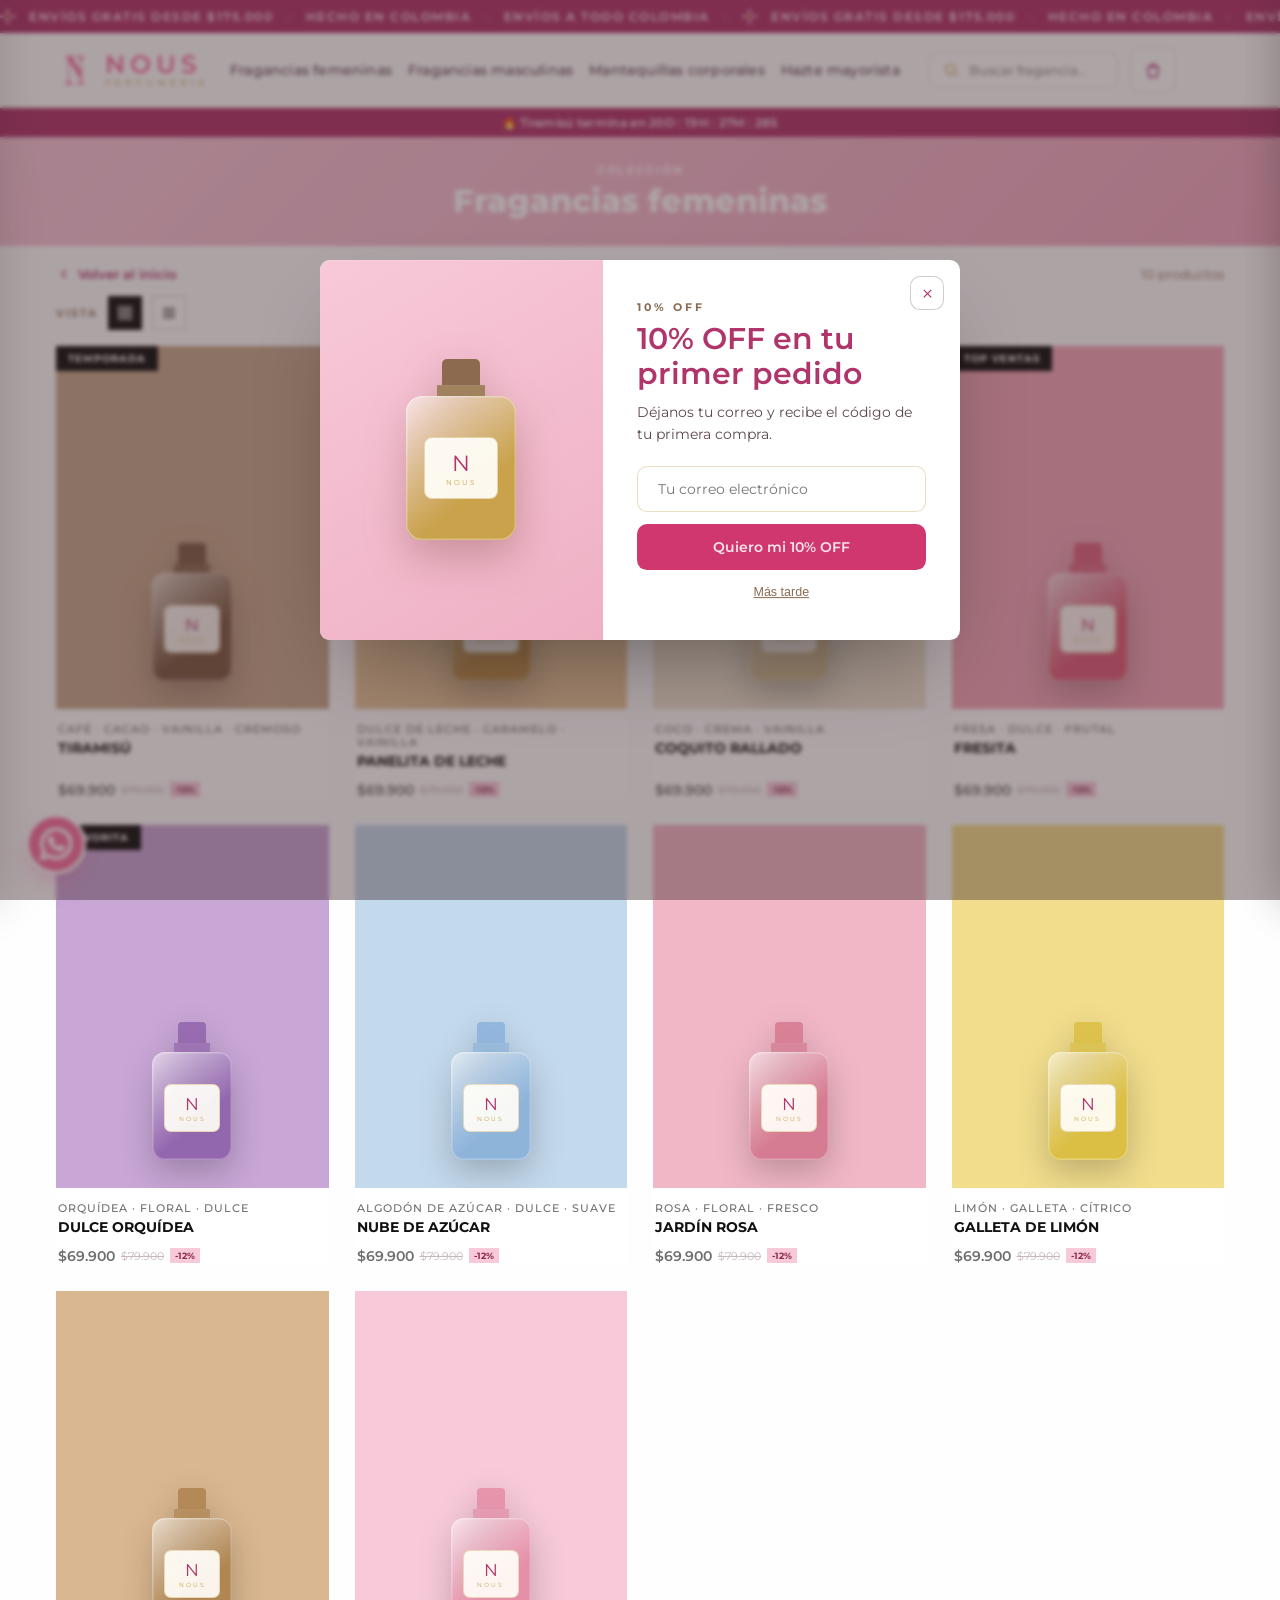
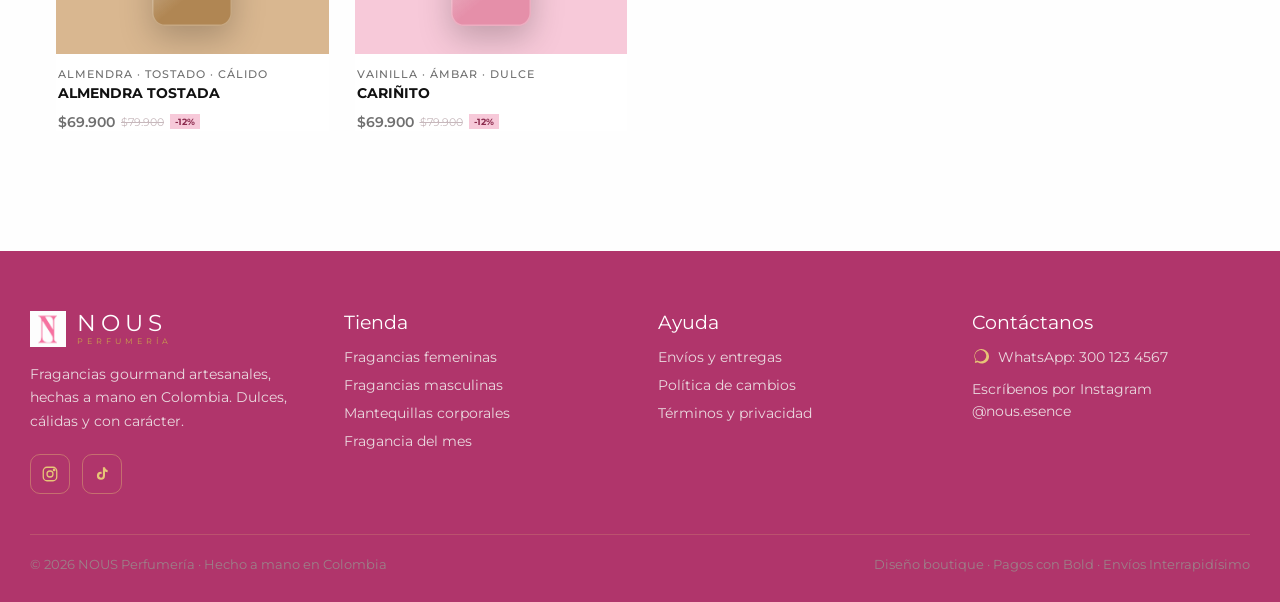
==== commit 1d20ee9d: "refactor: tokenize colors + fix WCAG contrast + add interactive states..." ====
--- a/site/femeninas.html
+++ b/site/femeninas.html
@@ -11,91 +11,108 @@
 </head>
 <body>
 
-  <!-- ANNOUNCEMENT BAR (scrolls away, not fixed) -->
-  <div style="background:#4A3339;overflow:hidden;padding:9px 0">
-    <div style="display:flex;width:max-content;animation:nmarquee 26s linear infinite">
-      <span style="display:flex;align-items:center;gap:14px;color:#F7E4EC;font-size:12px;letter-spacing:1.5px;text-transform:uppercase;font-weight:500;white-space:nowrap;padding-right:14px">
-        <span style="display:inline-flex;align-items:center;gap:8px"><svg width="15" height="15" viewBox="0 0 40 40"><g fill="#F7C9D9"><ellipse cx="20" cy="7" rx="3.4" ry="7"></ellipse><ellipse cx="20" cy="33" rx="3.4" ry="7"></ellipse><ellipse cx="7" cy="20" rx="7" ry="3.4"></ellipse><ellipse cx="33" cy="20" rx="7" ry="3.4"></ellipse></g><circle cx="20" cy="20" r="4.6" fill="#C9A24B"></circle></svg></span>
-        <span style="font-weight:700">🔥 +1.000 pedidos a nivel nacional</span>
-        <span style="opacity:.4">·</span>
-        <span>Envío GRATIS desde $120.000</span>
-        <span style="opacity:.4">·</span>
-        <span>Hecho a mano en Colombia</span>
-        <span style="opacity:.4">·</span>
-      </span>
-      <span style="display:flex;align-items:center;gap:14px;color:#F7E4EC;font-size:12px;letter-spacing:1.5px;text-transform:uppercase;font-weight:500;white-space:nowrap;padding-right:14px">
-        <span style="display:inline-flex;align-items:center;gap:8px"><svg width="15" height="15" viewBox="0 0 40 40"><g fill="#F7C9D9"><ellipse cx="20" cy="7" rx="3.4" ry="7"></ellipse><ellipse cx="20" cy="33" rx="3.4" ry="7"></ellipse><ellipse cx="7" cy="20" rx="7" ry="3.4"></ellipse><ellipse cx="33" cy="20" rx="7" ry="3.4"></ellipse></g><circle cx="20" cy="20" r="4.6" fill="#C9A24B"></circle></svg></span>
-        <span style="font-weight:700">🔥 +1.000 pedidos a nivel nacional</span>
-        <span style="opacity:.4">·</span>
-        <span>Envío GRATIS desde $120.000</span>
-        <span style="opacity:.4">·</span>
-        <span>Hecho a mano en Colombia</span>
-        <span style="opacity:.4">·</span>
-      </span>
-    </div>
-  </div>
-
-  <!-- HEADER + COUNTDOWN (sticky together) -->
+  <!-- ANNOUNCEMENT BAR + HEADER + COUNTDOWN (all sticky together) -->
   <div style="position:sticky;top:0;z-index:80">
+  <!-- ANNOUNCEMENT BAR -->
+  <div style="background:var(--brand-deep);overflow:hidden;padding:9px 0">
+    <div style="display:flex;width:max-content;animation:nmarquee 22s linear infinite">
+      <span style="display:flex;align-items:center;gap:14px;color:#F7E4EC;font-size:12px;letter-spacing:1.5px;text-transform:uppercase;font-weight:600;white-space:nowrap;padding-right:14px">
+        <span style="display:inline-flex;align-items:center;gap:8px"><svg width="15" height="15" viewBox="0 0 40 40"><g fill="var(--blush)"><ellipse cx="20" cy="7" rx="3.4" ry="7"></ellipse><ellipse cx="20" cy="33" rx="3.4" ry="7"></ellipse><ellipse cx="7" cy="20" rx="7" ry="3.4"></ellipse><ellipse cx="33" cy="20" rx="7" ry="3.4"></ellipse></g><circle cx="20" cy="20" r="4.6" fill="var(--gold)"></circle></svg></span>
+        <span>Envíos gratis desde $175.000</span>
+        <span style="opacity:.5">·</span>
+        <span>Hecho en Colombia</span>
+        <span style="opacity:.5">·</span>
+        <span>Envíos a todo Colombia</span>
+        <span style="opacity:.5">·</span>
+      </span>
+      <span style="display:flex;align-items:center;gap:14px;color:#F7E4EC;font-size:12px;letter-spacing:1.5px;text-transform:uppercase;font-weight:600;white-space:nowrap;padding-right:14px">
+        <span style="display:inline-flex;align-items:center;gap:8px"><svg width="15" height="15" viewBox="0 0 40 40"><g fill="var(--blush)"><ellipse cx="20" cy="7" rx="3.4" ry="7"></ellipse><ellipse cx="20" cy="33" rx="3.4" ry="7"></ellipse><ellipse cx="7" cy="20" rx="7" ry="3.4"></ellipse><ellipse cx="33" cy="20" rx="7" ry="3.4"></ellipse></g><circle cx="20" cy="20" r="4.6" fill="var(--gold)"></circle></svg></span>
+        <span>Envíos gratis desde $175.000</span>
+        <span style="opacity:.5">·</span>
+        <span>Hecho en Colombia</span>
+        <span style="opacity:.5">·</span>
+        <span>Envíos a todo Colombia</span>
+        <span style="opacity:.5">·</span>
+      </span>
+      <span style="display:flex;align-items:center;gap:14px;color:#F7E4EC;font-size:12px;letter-spacing:1.5px;text-transform:uppercase;font-weight:600;white-space:nowrap;padding-right:14px">
+        <span style="display:inline-flex;align-items:center;gap:8px"><svg width="15" height="15" viewBox="0 0 40 40"><g fill="var(--blush)"><ellipse cx="20" cy="7" rx="3.4" ry="7"></ellipse><ellipse cx="20" cy="33" rx="3.4" ry="7"></ellipse><ellipse cx="7" cy="20" rx="7" ry="3.4"></ellipse><ellipse cx="33" cy="20" rx="7" ry="3.4"></ellipse></g><circle cx="20" cy="20" r="4.6" fill="var(--gold)"></circle></svg></span>
+        <span>Envíos gratis desde $175.000</span>
+        <span style="opacity:.5">·</span>
+        <span>Hecho en Colombia</span>
+        <span style="opacity:.5">·</span>
+        <span>Envíos a todo Colombia</span>
+        <span style="opacity:.5">·</span>
+      </span>
+      <span style="display:flex;align-items:center;gap:14px;color:#F7E4EC;font-size:12px;letter-spacing:1.5px;text-transform:uppercase;font-weight:600;white-space:nowrap;padding-right:14px">
+        <span style="display:inline-flex;align-items:center;gap:8px"><svg width="15" height="15" viewBox="0 0 40 40"><g fill="var(--blush)"><ellipse cx="20" cy="7" rx="3.4" ry="7"></ellipse><ellipse cx="20" cy="33" rx="3.4" ry="7"></ellipse><ellipse cx="7" cy="20" rx="7" ry="3.4"></ellipse><ellipse cx="33" cy="20" rx="7" ry="3.4"></ellipse></g><circle cx="20" cy="20" r="4.6" fill="var(--gold)"></circle></svg></span>
+        <span>Envíos gratis desde $175.000</span>
+        <span style="opacity:.5">·</span>
+        <span>Hecho en Colombia</span>
+        <span style="opacity:.5">·</span>
+        <span>Envíos a todo Colombia</span>
+        <span style="opacity:.5">·</span>
+      </span>
+    </div>
+  </div>
   <header style="background:#FEFEFE;border-bottom:1px solid rgba(201,162,75,.22)">
     <div class="desktop-header-row" style="max-width:1220px;margin:0 auto;padding:14px 26px;display:flex;align-items:center;gap:16px;flex-wrap:wrap">
       <a href="index.html" style="display:flex;align-items:center;gap:11px;text-decoration:none;flex:none">
         <img src="assets/img/logo-nous.png" alt="NOUS" style="width:38px;height:38px;object-fit:contain">
         <span style="display:flex;flex-direction:column;line-height:1">
-          <span style="font-family:'Montserrat',sans-serif;font-size:25px;font-weight:600;letter-spacing:5px;color:#4A3339">NOUS</span>
-          <span style="font-size:8.5px;letter-spacing:4px;color:#C9A24B;text-transform:uppercase;margin-top:2px">Perfumería</span>
+          <span style="font-family:'Montserrat',sans-serif;font-size:25px;font-weight:600;letter-spacing:5px;color:var(--brand)">NOUS</span>
+          <span style="font-size:8.5px;letter-spacing:4px;color:var(--gold);text-transform:uppercase;margin-top:2px">Perfumería</span>
         </span>
       </a>
       <nav style="display:flex;gap:16px;row-gap:8px;margin-left:6px;flex:1 1 300px;min-width:0;flex-wrap:wrap">
-        <a href="femeninas.html" style="text-decoration:none;color:#5C4650;font-size:13.5px;font-weight:500;letter-spacing:.2px;white-space:nowrap">Fragancias femeninas</a>
-        <a href="masculinas.html" style="text-decoration:none;color:#5C4650;font-size:13.5px;font-weight:500;letter-spacing:.2px;white-space:nowrap">Fragancias masculinas</a>
-        <a href="mantequillas.html" style="text-decoration:none;color:#5C4650;font-size:13.5px;font-weight:500;letter-spacing:.2px;white-space:nowrap">Mantequillas corporales</a>
-        <a href="index.html#sedes" style="text-decoration:none;color:#5C4650;font-size:13.5px;font-weight:500;letter-spacing:.2px;white-space:nowrap">Hazte mayorista</a>
+        <a href="femeninas.html" style="text-decoration:none;color:var(--ink);font-size:13.5px;font-weight:500;letter-spacing:.2px;white-space:nowrap">Fragancias femeninas</a>
+        <a href="masculinas.html" style="text-decoration:none;color:var(--ink);font-size:13.5px;font-weight:500;letter-spacing:.2px;white-space:nowrap">Fragancias masculinas</a>
+        <a href="mantequillas.html" style="text-decoration:none;color:var(--ink);font-size:13.5px;font-weight:500;letter-spacing:.2px;white-space:nowrap">Mantequillas corporales</a>
+        <a href="index.html#sedes" style="text-decoration:none;color:var(--ink);font-size:13.5px;font-weight:500;letter-spacing:.2px;white-space:nowrap">Hazte mayorista</a>
       </nav>
       <div style="display:flex;align-items:center;gap:12px;flex:none;margin-left:auto">
         <div style="display:flex;align-items:center;gap:8px;background:#fff;border:1px solid rgba(201,162,75,.3);border-radius:10px;padding:8px 14px;flex:0 1 190px;min-width:130px">
-          <svg width="16" height="16" viewBox="0 0 24 24" fill="none" stroke="#C9A24B" stroke-width="2" style="flex:none"><circle cx="11" cy="11" r="7"></circle><path d="M21 21l-4-4"></path></svg>
-          <input class="js-search-input" placeholder="Buscar fragancia…" style="border:none;outline:none;background:transparent;font-family:'Montserrat',sans-serif;font-size:13px;color:#4A3339;width:100%;min-width:0">
+          <svg width="16" height="16" viewBox="0 0 24 24" fill="none" stroke="var(--gold)" stroke-width="2" style="flex:none"><circle cx="11" cy="11" r="7"></circle><path d="M21 21l-4-4"></path></svg>
+          <input class="js-search-input" placeholder="Buscar fragancia…" style="border:none;outline:none;background:transparent;font-family:'Montserrat',sans-serif;font-size:13px;color:var(--brand-deep);width:100%;min-width:0">
         </div>
         <button data-open-drawer="cart" style="position:relative;background:#fff;border:1px solid rgba(201,162,75,.3);border-radius:10px;width:46px;height:46px;display:flex;align-items:center;justify-content:center;cursor:pointer">
-          <svg width="20" height="20" viewBox="0 0 24 24" fill="none" stroke="#4A3339" stroke-width="1.7"><path d="M6 8h12l-1 12H7L6 8z"></path><path d="M9 8a3 3 0 0 1 6 0"></path></svg>
-          <span class="js-cart-count" style="display:none;position:absolute;top:-4px;right:-4px;min-width:20px;height:20px;padding:0 5px;background:#C9A24B;color:#fff;border-radius:10px;font-size:11px;font-weight:700;align-items:center;justify-content:center">0</span>
+          <svg width="20" height="20" viewBox="0 0 24 24" fill="none" stroke="var(--brand-deep)" stroke-width="1.7"><path d="M6 8h12l-1 12H7L6 8z"></path><path d="M9 8a3 3 0 0 1 6 0"></path></svg>
+          <span class="js-cart-count" style="display:none;position:absolute;top:-4px;right:-4px;min-width:20px;height:20px;padding:0 5px;background:var(--gold);color:#fff;border-radius:10px;font-size:11px;font-weight:700;align-items:center;justify-content:center">0</span>
         </button>
       </div>
     </div>
     <div class="mobile-header-row" style="align-items:center;justify-content:space-between;padding:11px 14px;gap:8px">
-      <button data-open-drawer="nav" aria-label="Menú" style="background:none;border:none;cursor:pointer;display:flex;align-items:center;justify-content:center;width:38px;height:38px;flex:none;color:#4A3339">
+      <button data-open-drawer="nav" aria-label="Menú" style="background:none;border:none;cursor:pointer;display:flex;align-items:center;justify-content:center;width:38px;height:38px;flex:none;color:var(--brand-deep)">
         <svg width="23" height="23" viewBox="0 0 24 24" fill="none" stroke="currentColor" stroke-width="2"><path d="M3 6h18M3 12h18M3 18h18"></path></svg>
       </button>
       <a href="index.html" style="display:flex;align-items:center;gap:7px;text-decoration:none;flex:1;justify-content:center;min-width:0">
         <img src="assets/img/logo-nous.png" alt="NOUS" style="width:26px;height:26px;object-fit:contain;flex:none">
         <span style="display:flex;flex-direction:column;line-height:1">
-          <span style="font-family:'Montserrat',sans-serif;font-size:17px;font-weight:600;letter-spacing:3.5px;color:#4A3339">NOUS</span>
-          <span style="font-size:7px;letter-spacing:2.5px;color:#C9A24B;text-transform:uppercase;margin-top:1px;text-align:center">Perfumería</span>
+          <span style="font-family:'Montserrat',sans-serif;font-size:17px;font-weight:600;letter-spacing:3.5px;color:var(--brand)">NOUS</span>
+          <span style="font-size:7px;letter-spacing:2.5px;color:var(--gold);text-transform:uppercase;margin-top:1px;text-align:center">Perfumería</span>
         </span>
       </a>
       <div style="display:flex;align-items:center;gap:2px;flex:none">
-        <button data-open-drawer="search" aria-label="Buscar" style="background:none;border:none;cursor:pointer;display:flex;align-items:center;justify-content:center;width:38px;height:38px;color:#4A3339">
+        <button data-open-drawer="search" aria-label="Buscar" style="background:none;border:none;cursor:pointer;display:flex;align-items:center;justify-content:center;width:38px;height:38px;color:var(--brand-deep)">
           <svg width="19" height="19" viewBox="0 0 24 24" fill="none" stroke="currentColor" stroke-width="2"><circle cx="11" cy="11" r="7"></circle><path d="M21 21l-4-4"></path></svg>
         </button>
-        <button data-open-drawer="cart" style="position:relative;background:none;border:none;cursor:pointer;display:flex;align-items:center;justify-content:center;width:38px;height:38px;color:#4A3339">
+        <button data-open-drawer="cart" style="position:relative;background:none;border:none;cursor:pointer;display:flex;align-items:center;justify-content:center;width:38px;height:38px;color:var(--brand-deep)">
           <svg width="19" height="19" viewBox="0 0 24 24" fill="none" stroke="currentColor" stroke-width="1.7"><path d="M6 8h12l-1 12H7L6 8z"></path><path d="M9 8a3 3 0 0 1 6 0"></path></svg>
-          <span class="js-cart-count" style="display:none;position:absolute;top:2px;right:2px;min-width:15px;height:15px;padding:0 3px;background:#C9A24B;color:#fff;border-radius:10px;font-size:9px;font-weight:700;align-items:center;justify-content:center">0</span>
+          <span class="js-cart-count" style="display:none;position:absolute;top:2px;right:2px;min-width:15px;height:15px;padding:0 3px;background:var(--gold);color:#fff;border-radius:10px;font-size:9px;font-weight:700;align-items:center;justify-content:center">0</span>
         </button>
       </div>
     </div>
   </header>
-  <div style="background:#4A3339;color:#F7E4EC;text-align:center;padding:7px 12px;font-family:'Montserrat',sans-serif;font-size:12px;font-weight:600;letter-spacing:.3px">
-    🔥 Tiramisú termina en <span class="js-countdown-days">0</span> días : <span class="js-countdown-hours">00</span> horas : <span class="js-countdown-minutes">00</span> minutos : <span class="js-countdown-seconds">00</span> segundos
-  </div>
-  </div>
-
-  <div style="background:linear-gradient(135deg,#F7C9D9,#F0A8C0);padding:26px;text-align:center">
+  <div style="background:var(--brand-deep);color:#F7E4EC;text-align:center;padding:7px 12px;font-family:'Montserrat',sans-serif;font-size:12px;font-weight:600;letter-spacing:.3px">
+    🔥 Tiramisú termina en <span class="js-countdown-days">0</span>D : <span class="js-countdown-hours">00</span>H : <span class="js-countdown-minutes">00</span>M : <span class="js-countdown-seconds">00</span>S
+  </div>
+  </div>
+
+  <div style="background:linear-gradient(135deg,var(--blush),#F0A8C0);padding:26px;text-align:center">
     <div style="font-size:11px;letter-spacing:2px;text-transform:uppercase;color:#fff;opacity:.9;font-weight:700">Colección</div>
     <div style="font-family:'Montserrat',sans-serif;font-size:clamp(22px,5vw,32px);font-weight:800;color:#fff;margin-top:4px">Fragancias femeninas</div>
   </div>
   <div style="max-width:1220px;margin:0 auto;padding:20px 26px 0;display:flex;align-items:center;justify-content:space-between;flex-wrap:wrap;gap:10px">
-    <a href="index.html" style="background:none;border:none;cursor:pointer;display:flex;align-items:center;gap:6px;font-family:'Montserrat',sans-serif;font-size:13px;font-weight:600;color:#4A3339;padding:0;text-decoration:none">
+    <a href="index.html" style="background:none;border:none;cursor:pointer;display:flex;align-items:center;gap:6px;font-family:'Montserrat',sans-serif;font-size:13px;font-weight:600;color:var(--brand-deep);padding:0;text-decoration:none">
       <svg width="16" height="16" viewBox="0 0 24 24" fill="none" stroke="currentColor" stroke-width="2"><path d="M15 6l-6 6 6 6"></path></svg> Volver al inicio
     </a>
     <span style="font-family:'Montserrat',sans-serif;font-size:13px;color:#8a6b52">10 productos</span>
@@ -110,27 +127,27 @@
     </button>
   </div>
   <div class="category-grid" style="max-width:1220px;margin:0 auto;padding:16px 26px 60px">
-        <div class="prod-card" style="width:100%;background:#fff;border-radius:0;overflow:hidden;display:flex;flex-direction:column"><div class="prod-card-img" style="position:relative;aspect-ratio:3/4;overflow:hidden;background:#C7A98D;display:flex;align-items:flex-end;justify-content:center;padding-bottom:28px"><span style="position:absolute;top:0;left:0;background:#111;color:#fff;font-size:10px;font-weight:700;letter-spacing:1px;text-transform:uppercase;padding:6px 12px">Temporada</span><div style="width:80px;filter:drop-shadow(0 12px 16px rgba(0,0,0,.22))"><div style="width:28px;height:21px;margin:0 auto;background:#7C5A43;border-radius:4px 4px 0 0;opacity:.92"></div><div style="width:36px;height:9px;margin:0 auto;background:#7C5A43;opacity:.72"></div><div style="position:relative;width:80px;height:108px;border-radius:13px;background:linear-gradient(140deg,rgba(255,255,255,.55),#7C5A43 62%);box-shadow:inset 0 0 0 1.5px rgba(255,255,255,.28)"><div style="position:absolute;left:50%;top:52%;transform:translate(-50%,-50%);width:56px;height:48px;background:rgba(255,253,248,.93);border-radius:7px;display:flex;flex-direction:column;align-items:center;justify-content:center;gap:1px;border:1px solid rgba(201,162,75,.35)"><span style="font-family:'Montserrat',sans-serif;font-size:17px;color:#4A3339">N</span><span style="font-size:6px;letter-spacing:2px;color:#C9A24B">NOUS</span></div></div></div><button data-add="f-tiramisu" class="prod-hover-bar" style="position:absolute;left:0;right:0;bottom:0;display:flex;align-items:center;justify-content:center;gap:7px;background:#4A3339;color:#fff;border:none;padding:12px;font-family:'Montserrat',sans-serif;font-weight:600;font-size:12px;letter-spacing:.4px;text-transform:uppercase;cursor:pointer"><svg width="14" height="14" viewBox="0 0 24 24" fill="none" stroke="#fff" stroke-width="2.2"><path d="M12 5v14M5 12h14"></path></svg> Agregar al carrito</button></div><div style="padding:14px 2px 0;display:flex;flex-direction:column;gap:4px;flex:1"><div style="font-family:'Montserrat',sans-serif;font-size:10.5px;letter-spacing:1px;text-transform:uppercase;color:#A3A3A3;font-weight:500">Café · Cacao · Vainilla · Cremoso</div><div style="font-family:'Montserrat',sans-serif;font-size:13.5px;font-weight:700;color:#111;line-height:1.3;text-transform:uppercase">Tiramisú</div><div style="margin-top:auto;padding-top:6px"><span style="font-family:'Montserrat',sans-serif;font-size:14px;font-weight:600;color:#A3A3A3">$69.900</span></div></div></div>
-        <div class="prod-card" style="width:100%;background:#fff;border-radius:0;overflow:hidden;display:flex;flex-direction:column"><div class="prod-card-img" style="position:relative;aspect-ratio:3/4;overflow:hidden;background:#E7C79C;display:flex;align-items:flex-end;justify-content:center;padding-bottom:28px"><div style="width:80px;filter:drop-shadow(0 12px 16px rgba(0,0,0,.22))"><div style="width:28px;height:21px;margin:0 auto;background:#C1934F;border-radius:4px 4px 0 0;opacity:.92"></div><div style="width:36px;height:9px;margin:0 auto;background:#C1934F;opacity:.72"></div><div style="position:relative;width:80px;height:108px;border-radius:13px;background:linear-gradient(140deg,rgba(255,255,255,.55),#C1934F 62%);box-shadow:inset 0 0 0 1.5px rgba(255,255,255,.28)"><div style="position:absolute;left:50%;top:52%;transform:translate(-50%,-50%);width:56px;height:48px;background:rgba(255,253,248,.93);border-radius:7px;display:flex;flex-direction:column;align-items:center;justify-content:center;gap:1px;border:1px solid rgba(201,162,75,.35)"><span style="font-family:'Montserrat',sans-serif;font-size:17px;color:#4A3339">N</span><span style="font-size:6px;letter-spacing:2px;color:#C9A24B">NOUS</span></div></div></div><button data-add="f-panelita" class="prod-hover-bar" style="position:absolute;left:0;right:0;bottom:0;display:flex;align-items:center;justify-content:center;gap:7px;background:#4A3339;color:#fff;border:none;padding:12px;font-family:'Montserrat',sans-serif;font-weight:600;font-size:12px;letter-spacing:.4px;text-transform:uppercase;cursor:pointer"><svg width="14" height="14" viewBox="0 0 24 24" fill="none" stroke="#fff" stroke-width="2.2"><path d="M12 5v14M5 12h14"></path></svg> Agregar al carrito</button></div><div style="padding:14px 2px 0;display:flex;flex-direction:column;gap:4px;flex:1"><div style="font-family:'Montserrat',sans-serif;font-size:10.5px;letter-spacing:1px;text-transform:uppercase;color:#A3A3A3;font-weight:500">Dulce de leche · Caramelo · Vainilla</div><div style="font-family:'Montserrat',sans-serif;font-size:13.5px;font-weight:700;color:#111;line-height:1.3;text-transform:uppercase">Panelita de Leche</div><div style="margin-top:auto;padding-top:6px"><span style="font-family:'Montserrat',sans-serif;font-size:14px;font-weight:600;color:#A3A3A3">$69.900</span></div></div></div>
-        <div class="prod-card" style="width:100%;background:#fff;border-radius:0;overflow:hidden;display:flex;flex-direction:column"><div class="prod-card-img" style="position:relative;aspect-ratio:3/4;overflow:hidden;background:#EFE6D3;display:flex;align-items:flex-end;justify-content:center;padding-bottom:28px"><div style="width:80px;filter:drop-shadow(0 12px 16px rgba(0,0,0,.22))"><div style="width:28px;height:21px;margin:0 auto;background:#D8C49E;border-radius:4px 4px 0 0;opacity:.92"></div><div style="width:36px;height:9px;margin:0 auto;background:#D8C49E;opacity:.72"></div><div style="position:relative;width:80px;height:108px;border-radius:13px;background:linear-gradient(140deg,rgba(255,255,255,.55),#D8C49E 62%);box-shadow:inset 0 0 0 1.5px rgba(255,255,255,.28)"><div style="position:absolute;left:50%;top:52%;transform:translate(-50%,-50%);width:56px;height:48px;background:rgba(255,253,248,.93);border-radius:7px;display:flex;flex-direction:column;align-items:center;justify-content:center;gap:1px;border:1px solid rgba(201,162,75,.35)"><span style="font-family:'Montserrat',sans-serif;font-size:17px;color:#4A3339">N</span><span style="font-size:6px;letter-spacing:2px;color:#C9A24B">NOUS</span></div></div></div><button data-add="f-coquito" class="prod-hover-bar" style="position:absolute;left:0;right:0;bottom:0;display:flex;align-items:center;justify-content:center;gap:7px;background:#4A3339;color:#fff;border:none;padding:12px;font-family:'Montserrat',sans-serif;font-weight:600;font-size:12px;letter-spacing:.4px;text-transform:uppercase;cursor:pointer"><svg width="14" height="14" viewBox="0 0 24 24" fill="none" stroke="#fff" stroke-width="2.2"><path d="M12 5v14M5 12h14"></path></svg> Agregar al carrito</button></div><div style="padding:14px 2px 0;display:flex;flex-direction:column;gap:4px;flex:1"><div style="font-family:'Montserrat',sans-serif;font-size:10.5px;letter-spacing:1px;text-transform:uppercase;color:#A3A3A3;font-weight:500">Coco · Crema · Vainilla</div><div style="font-family:'Montserrat',sans-serif;font-size:13.5px;font-weight:700;color:#111;line-height:1.3;text-transform:uppercase">Coquito Rallado</div><div style="margin-top:auto;padding-top:6px"><span style="font-family:'Montserrat',sans-serif;font-size:14px;font-weight:600;color:#A3A3A3">$69.900</span></div></div></div>
-        <div class="prod-card" style="width:100%;background:#fff;border-radius:0;overflow:hidden;display:flex;flex-direction:column"><div class="prod-card-img" style="position:relative;aspect-ratio:3/4;overflow:hidden;background:#F3A7B9;display:flex;align-items:flex-end;justify-content:center;padding-bottom:28px"><span style="position:absolute;top:0;left:0;background:#111;color:#fff;font-size:10px;font-weight:700;letter-spacing:1px;text-transform:uppercase;padding:6px 12px">Top ventas</span><div style="width:80px;filter:drop-shadow(0 12px 16px rgba(0,0,0,.22))"><div style="width:28px;height:21px;margin:0 auto;background:#DE5E79;border-radius:4px 4px 0 0;opacity:.92"></div><div style="width:36px;height:9px;margin:0 auto;background:#DE5E79;opacity:.72"></div><div style="position:relative;width:80px;height:108px;border-radius:13px;background:linear-gradient(140deg,rgba(255,255,255,.55),#DE5E79 62%);box-shadow:inset 0 0 0 1.5px rgba(255,255,255,.28)"><div style="position:absolute;left:50%;top:52%;transform:translate(-50%,-50%);width:56px;height:48px;background:rgba(255,253,248,.93);border-radius:7px;display:flex;flex-direction:column;align-items:center;justify-content:center;gap:1px;border:1px solid rgba(201,162,75,.35)"><span style="font-family:'Montserrat',sans-serif;font-size:17px;color:#4A3339">N</span><span style="font-size:6px;letter-spacing:2px;color:#C9A24B">NOUS</span></div></div></div><button data-add="f-fresita" class="prod-hover-bar" style="position:absolute;left:0;right:0;bottom:0;display:flex;align-items:center;justify-content:center;gap:7px;background:#4A3339;color:#fff;border:none;padding:12px;font-family:'Montserrat',sans-serif;font-weight:600;font-size:12px;letter-spacing:.4px;text-transform:uppercase;cursor:pointer"><svg width="14" height="14" viewBox="0 0 24 24" fill="none" stroke="#fff" stroke-width="2.2"><path d="M12 5v14M5 12h14"></path></svg> Agregar al carrito</button></div><div style="padding:14px 2px 0;display:flex;flex-direction:column;gap:4px;flex:1"><div style="font-family:'Montserrat',sans-serif;font-size:10.5px;letter-spacing:1px;text-transform:uppercase;color:#A3A3A3;font-weight:500">Fresa · Dulce · Frutal</div><div style="font-family:'Montserrat',sans-serif;font-size:13.5px;font-weight:700;color:#111;line-height:1.3;text-transform:uppercase">Fresita</div><div style="margin-top:auto;padding-top:6px"><span style="font-family:'Montserrat',sans-serif;font-size:14px;font-weight:600;color:#A3A3A3">$69.900</span></div></div></div>
-        <div class="prod-card" style="width:100%;background:#fff;border-radius:0;overflow:hidden;display:flex;flex-direction:column"><div class="prod-card-img" style="position:relative;aspect-ratio:3/4;overflow:hidden;background:#C8A6D6;display:flex;align-items:flex-end;justify-content:center;padding-bottom:28px"><span style="position:absolute;top:0;left:0;background:#111;color:#fff;font-size:10px;font-weight:700;letter-spacing:1px;text-transform:uppercase;padding:6px 12px">Favorita</span><div style="width:80px;filter:drop-shadow(0 12px 16px rgba(0,0,0,.22))"><div style="width:28px;height:21px;margin:0 auto;background:#9367AE;border-radius:4px 4px 0 0;opacity:.92"></div><div style="width:36px;height:9px;margin:0 auto;background:#9367AE;opacity:.72"></div><div style="position:relative;width:80px;height:108px;border-radius:13px;background:linear-gradient(140deg,rgba(255,255,255,.55),#9367AE 62%);box-shadow:inset 0 0 0 1.5px rgba(255,255,255,.28)"><div style="position:absolute;left:50%;top:52%;transform:translate(-50%,-50%);width:56px;height:48px;background:rgba(255,253,248,.93);border-radius:7px;display:flex;flex-direction:column;align-items:center;justify-content:center;gap:1px;border:1px solid rgba(201,162,75,.35)"><span style="font-family:'Montserrat',sans-serif;font-size:17px;color:#4A3339">N</span><span style="font-size:6px;letter-spacing:2px;color:#C9A24B">NOUS</span></div></div></div><button data-add="f-orquidea" class="prod-hover-bar" style="position:absolute;left:0;right:0;bottom:0;display:flex;align-items:center;justify-content:center;gap:7px;background:#4A3339;color:#fff;border:none;padding:12px;font-family:'Montserrat',sans-serif;font-weight:600;font-size:12px;letter-spacing:.4px;text-transform:uppercase;cursor:pointer"><svg width="14" height="14" viewBox="0 0 24 24" fill="none" stroke="#fff" stroke-width="2.2"><path d="M12 5v14M5 12h14"></path></svg> Agregar al carrito</button></div><div style="padding:14px 2px 0;display:flex;flex-direction:column;gap:4px;flex:1"><div style="font-family:'Montserrat',sans-serif;font-size:10.5px;letter-spacing:1px;text-transform:uppercase;color:#A3A3A3;font-weight:500">Orquídea · Floral · Dulce</div><div style="font-family:'Montserrat',sans-serif;font-size:13.5px;font-weight:700;color:#111;line-height:1.3;text-transform:uppercase">Dulce Orquídea</div><div style="margin-top:auto;padding-top:6px"><span style="font-family:'Montserrat',sans-serif;font-size:14px;font-weight:600;color:#A3A3A3">$69.900</span></div></div></div>
-        <div class="prod-card" style="width:100%;background:#fff;border-radius:0;overflow:hidden;display:flex;flex-direction:column"><div class="prod-card-img" style="position:relative;aspect-ratio:3/4;overflow:hidden;background:#C3D9EC;display:flex;align-items:flex-end;justify-content:center;padding-bottom:28px"><div style="width:80px;filter:drop-shadow(0 12px 16px rgba(0,0,0,.22))"><div style="width:28px;height:21px;margin:0 auto;background:#8EB4DA;border-radius:4px 4px 0 0;opacity:.92"></div><div style="width:36px;height:9px;margin:0 auto;background:#8EB4DA;opacity:.72"></div><div style="position:relative;width:80px;height:108px;border-radius:13px;background:linear-gradient(140deg,rgba(255,255,255,.55),#8EB4DA 62%);box-shadow:inset 0 0 0 1.5px rgba(255,255,255,.28)"><div style="position:absolute;left:50%;top:52%;transform:translate(-50%,-50%);width:56px;height:48px;background:rgba(255,253,248,.93);border-radius:7px;display:flex;flex-direction:column;align-items:center;justify-content:center;gap:1px;border:1px solid rgba(201,162,75,.35)"><span style="font-family:'Montserrat',sans-serif;font-size:17px;color:#4A3339">N</span><span style="font-size:6px;letter-spacing:2px;color:#C9A24B">NOUS</span></div></div></div><button data-add="f-nube" class="prod-hover-bar" style="position:absolute;left:0;right:0;bottom:0;display:flex;align-items:center;justify-content:center;gap:7px;background:#4A3339;color:#fff;border:none;padding:12px;font-family:'Montserrat',sans-serif;font-weight:600;font-size:12px;letter-spacing:.4px;text-transform:uppercase;cursor:pointer"><svg width="14" height="14" viewBox="0 0 24 24" fill="none" stroke="#fff" stroke-width="2.2"><path d="M12 5v14M5 12h14"></path></svg> Agregar al carrito</button></div><div style="padding:14px 2px 0;display:flex;flex-direction:column;gap:4px;flex:1"><div style="font-family:'Montserrat',sans-serif;font-size:10.5px;letter-spacing:1px;text-transform:uppercase;color:#A3A3A3;font-weight:500">Algodón de azúcar · Dulce · Suave</div><div style="font-family:'Montserrat',sans-serif;font-size:13.5px;font-weight:700;color:#111;line-height:1.3;text-transform:uppercase">Nube de Azúcar</div><div style="margin-top:auto;padding-top:6px"><span style="font-family:'Montserrat',sans-serif;font-size:14px;font-weight:600;color:#A3A3A3">$69.900</span></div></div></div>
-        <div class="prod-card" style="width:100%;background:#fff;border-radius:0;overflow:hidden;display:flex;flex-direction:column"><div class="prod-card-img" style="position:relative;aspect-ratio:3/4;overflow:hidden;background:#F1B7C6;display:flex;align-items:flex-end;justify-content:center;padding-bottom:28px"><div style="width:80px;filter:drop-shadow(0 12px 16px rgba(0,0,0,.22))"><div style="width:28px;height:21px;margin:0 auto;background:#D67C92;border-radius:4px 4px 0 0;opacity:.92"></div><div style="width:36px;height:9px;margin:0 auto;background:#D67C92;opacity:.72"></div><div style="position:relative;width:80px;height:108px;border-radius:13px;background:linear-gradient(140deg,rgba(255,255,255,.55),#D67C92 62%);box-shadow:inset 0 0 0 1.5px rgba(255,255,255,.28)"><div style="position:absolute;left:50%;top:52%;transform:translate(-50%,-50%);width:56px;height:48px;background:rgba(255,253,248,.93);border-radius:7px;display:flex;flex-direction:column;align-items:center;justify-content:center;gap:1px;border:1px solid rgba(201,162,75,.35)"><span style="font-family:'Montserrat',sans-serif;font-size:17px;color:#4A3339">N</span><span style="font-size:6px;letter-spacing:2px;color:#C9A24B">NOUS</span></div></div></div><button data-add="f-jardin" class="prod-hover-bar" style="position:absolute;left:0;right:0;bottom:0;display:flex;align-items:center;justify-content:center;gap:7px;background:#4A3339;color:#fff;border:none;padding:12px;font-family:'Montserrat',sans-serif;font-weight:600;font-size:12px;letter-spacing:.4px;text-transform:uppercase;cursor:pointer"><svg width="14" height="14" viewBox="0 0 24 24" fill="none" stroke="#fff" stroke-width="2.2"><path d="M12 5v14M5 12h14"></path></svg> Agregar al carrito</button></div><div style="padding:14px 2px 0;display:flex;flex-direction:column;gap:4px;flex:1"><div style="font-family:'Montserrat',sans-serif;font-size:10.5px;letter-spacing:1px;text-transform:uppercase;color:#A3A3A3;font-weight:500">Rosa · Floral · Fresco</div><div style="font-family:'Montserrat',sans-serif;font-size:13.5px;font-weight:700;color:#111;line-height:1.3;text-transform:uppercase">Jardín Rosa</div><div style="margin-top:auto;padding-top:6px"><span style="font-family:'Montserrat',sans-serif;font-size:14px;font-weight:600;color:#A3A3A3">$69.900</span></div></div></div>
-        <div class="prod-card" style="width:100%;background:#fff;border-radius:0;overflow:hidden;display:flex;flex-direction:column"><div class="prod-card-img" style="position:relative;aspect-ratio:3/4;overflow:hidden;background:#F1DD8C;display:flex;align-items:flex-end;justify-content:center;padding-bottom:28px"><div style="width:80px;filter:drop-shadow(0 12px 16px rgba(0,0,0,.22))"><div style="width:28px;height:21px;margin:0 auto;background:#DBBF45;border-radius:4px 4px 0 0;opacity:.92"></div><div style="width:36px;height:9px;margin:0 auto;background:#DBBF45;opacity:.72"></div><div style="position:relative;width:80px;height:108px;border-radius:13px;background:linear-gradient(140deg,rgba(255,255,255,.55),#DBBF45 62%);box-shadow:inset 0 0 0 1.5px rgba(255,255,255,.28)"><div style="position:absolute;left:50%;top:52%;transform:translate(-50%,-50%);width:56px;height:48px;background:rgba(255,253,248,.93);border-radius:7px;display:flex;flex-direction:column;align-items:center;justify-content:center;gap:1px;border:1px solid rgba(201,162,75,.35)"><span style="font-family:'Montserrat',sans-serif;font-size:17px;color:#4A3339">N</span><span style="font-size:6px;letter-spacing:2px;color:#C9A24B">NOUS</span></div></div></div><button data-add="f-galleta" class="prod-hover-bar" style="position:absolute;left:0;right:0;bottom:0;display:flex;align-items:center;justify-content:center;gap:7px;background:#4A3339;color:#fff;border:none;padding:12px;font-family:'Montserrat',sans-serif;font-weight:600;font-size:12px;letter-spacing:.4px;text-transform:uppercase;cursor:pointer"><svg width="14" height="14" viewBox="0 0 24 24" fill="none" stroke="#fff" stroke-width="2.2"><path d="M12 5v14M5 12h14"></path></svg> Agregar al carrito</button></div><div style="padding:14px 2px 0;display:flex;flex-direction:column;gap:4px;flex:1"><div style="font-family:'Montserrat',sans-serif;font-size:10.5px;letter-spacing:1px;text-transform:uppercase;color:#A3A3A3;font-weight:500">Limón · Galleta · Cítrico</div><div style="font-family:'Montserrat',sans-serif;font-size:13.5px;font-weight:700;color:#111;line-height:1.3;text-transform:uppercase">Galleta de Limón</div><div style="margin-top:auto;padding-top:6px"><span style="font-family:'Montserrat',sans-serif;font-size:14px;font-weight:600;color:#A3A3A3">$69.900</span></div></div></div>
-        <div class="prod-card" style="width:100%;background:#fff;border-radius:0;overflow:hidden;display:flex;flex-direction:column"><div class="prod-card-img" style="position:relative;aspect-ratio:3/4;overflow:hidden;background:#D9B790;display:flex;align-items:flex-end;justify-content:center;padding-bottom:28px"><div style="width:80px;filter:drop-shadow(0 12px 16px rgba(0,0,0,.22))"><div style="width:28px;height:21px;margin:0 auto;background:#B08653;border-radius:4px 4px 0 0;opacity:.92"></div><div style="width:36px;height:9px;margin:0 auto;background:#B08653;opacity:.72"></div><div style="position:relative;width:80px;height:108px;border-radius:13px;background:linear-gradient(140deg,rgba(255,255,255,.55),#B08653 62%);box-shadow:inset 0 0 0 1.5px rgba(255,255,255,.28)"><div style="position:absolute;left:50%;top:52%;transform:translate(-50%,-50%);width:56px;height:48px;background:rgba(255,253,248,.93);border-radius:7px;display:flex;flex-direction:column;align-items:center;justify-content:center;gap:1px;border:1px solid rgba(201,162,75,.35)"><span style="font-family:'Montserrat',sans-serif;font-size:17px;color:#4A3339">N</span><span style="font-size:6px;letter-spacing:2px;color:#C9A24B">NOUS</span></div></div></div><button data-add="f-almendra" class="prod-hover-bar" style="position:absolute;left:0;right:0;bottom:0;display:flex;align-items:center;justify-content:center;gap:7px;background:#4A3339;color:#fff;border:none;padding:12px;font-family:'Montserrat',sans-serif;font-weight:600;font-size:12px;letter-spacing:.4px;text-transform:uppercase;cursor:pointer"><svg width="14" height="14" viewBox="0 0 24 24" fill="none" stroke="#fff" stroke-width="2.2"><path d="M12 5v14M5 12h14"></path></svg> Agregar al carrito</button></div><div style="padding:14px 2px 0;display:flex;flex-direction:column;gap:4px;flex:1"><div style="font-family:'Montserrat',sans-serif;font-size:10.5px;letter-spacing:1px;text-transform:uppercase;color:#A3A3A3;font-weight:500">Almendra · Tostado · Cálido</div><div style="font-family:'Montserrat',sans-serif;font-size:13.5px;font-weight:700;color:#111;line-height:1.3;text-transform:uppercase">Almendra Tostada</div><div style="margin-top:auto;padding-top:6px"><span style="font-family:'Montserrat',sans-serif;font-size:14px;font-weight:600;color:#A3A3A3">$69.900</span></div></div></div>
-        <div class="prod-card" style="width:100%;background:#fff;border-radius:0;overflow:hidden;display:flex;flex-direction:column"><div class="prod-card-img" style="position:relative;aspect-ratio:3/4;overflow:hidden;background:#F7C9D9;display:flex;align-items:flex-end;justify-content:center;padding-bottom:28px"><div style="width:80px;filter:drop-shadow(0 12px 16px rgba(0,0,0,.22))"><div style="width:28px;height:21px;margin:0 auto;background:#E58FA9;border-radius:4px 4px 0 0;opacity:.92"></div><div style="width:36px;height:9px;margin:0 auto;background:#E58FA9;opacity:.72"></div><div style="position:relative;width:80px;height:108px;border-radius:13px;background:linear-gradient(140deg,rgba(255,255,255,.55),#E58FA9 62%);box-shadow:inset 0 0 0 1.5px rgba(255,255,255,.28)"><div style="position:absolute;left:50%;top:52%;transform:translate(-50%,-50%);width:56px;height:48px;background:rgba(255,253,248,.93);border-radius:7px;display:flex;flex-direction:column;align-items:center;justify-content:center;gap:1px;border:1px solid rgba(201,162,75,.35)"><span style="font-family:'Montserrat',sans-serif;font-size:17px;color:#4A3339">N</span><span style="font-size:6px;letter-spacing:2px;color:#C9A24B">NOUS</span></div></div></div><button data-add="f-carinito" class="prod-hover-bar" style="position:absolute;left:0;right:0;bottom:0;display:flex;align-items:center;justify-content:center;gap:7px;background:#4A3339;color:#fff;border:none;padding:12px;font-family:'Montserrat',sans-serif;font-weight:600;font-size:12px;letter-spacing:.4px;text-transform:uppercase;cursor:pointer"><svg width="14" height="14" viewBox="0 0 24 24" fill="none" stroke="#fff" stroke-width="2.2"><path d="M12 5v14M5 12h14"></path></svg> Agregar al carrito</button></div><div style="padding:14px 2px 0;display:flex;flex-direction:column;gap:4px;flex:1"><div style="font-family:'Montserrat',sans-serif;font-size:10.5px;letter-spacing:1px;text-transform:uppercase;color:#A3A3A3;font-weight:500">Vainilla · Ámbar · Dulce</div><div style="font-family:'Montserrat',sans-serif;font-size:13.5px;font-weight:700;color:#111;line-height:1.3;text-transform:uppercase">Cariñito</div><div style="margin-top:auto;padding-top:6px"><span style="font-family:'Montserrat',sans-serif;font-size:14px;font-weight:600;color:#A3A3A3">$69.900</span></div></div></div>
+        <div class="prod-card" style="width:100%;background:#fff;border-radius:0;overflow:hidden;display:flex;flex-direction:column;position:relative"><a class="prod-card-link" href="product.html?id=f-tiramisu" aria-label="Ver producto"></a><div class="prod-card-img" style="position:relative;aspect-ratio:3/4;overflow:hidden;background:#C7A98D;display:flex;align-items:flex-end;justify-content:center;padding-bottom:28px"><span style="position:absolute;top:0;left:0;background:#111;color:#fff;font-size:10px;font-weight:700;letter-spacing:1px;text-transform:uppercase;padding:6px 12px">Temporada</span><div style="width:80px;filter:drop-shadow(0 12px 16px rgba(0,0,0,.22))"><div style="width:28px;height:21px;margin:0 auto;background:#7C5A43;border-radius:4px 4px 0 0;opacity:.92"></div><div style="width:36px;height:9px;margin:0 auto;background:#7C5A43;opacity:.72"></div><div style="position:relative;width:80px;height:108px;border-radius:13px;background:linear-gradient(140deg,rgba(255,255,255,.55),#7C5A43 62%);box-shadow:inset 0 0 0 1.5px rgba(255,255,255,.28)"><div style="position:absolute;left:50%;top:52%;transform:translate(-50%,-50%);width:56px;height:48px;background:rgba(255,253,248,.93);border-radius:7px;display:flex;flex-direction:column;align-items:center;justify-content:center;gap:1px;border:1px solid rgba(201,162,75,.35)"><span style="font-family:'Montserrat',sans-serif;font-size:17px;color:var(--brand-deep)">N</span><span style="font-size:6px;letter-spacing:2px;color:var(--gold)">NOUS</span></div></div></div><button data-add="f-tiramisu" class="prod-hover-bar" style="position:absolute;left:0;right:0;bottom:0;display:flex;align-items:center;justify-content:center;gap:7px;background:var(--cta);color:#fff;border:none;padding:12px;font-family:'Montserrat',sans-serif;font-weight:600;font-size:12px;letter-spacing:.4px;text-transform:uppercase;cursor:pointer"><svg width="14" height="14" viewBox="0 0 24 24" fill="none" stroke="#fff" stroke-width="2.2"><path d="M12 5v14M5 12h14"></path></svg> Agregar al carrito</button></div><div style="padding:14px 2px 0;display:flex;flex-direction:column;gap:4px;flex:1"><div style="font-family:'Montserrat',sans-serif;font-size:10.5px;letter-spacing:1px;text-transform:uppercase;color:var(--muted);font-weight:500">Café · Cacao · Vainilla · Cremoso</div><div style="font-family:'Montserrat',sans-serif;font-size:13.5px;font-weight:700;color:#111;line-height:1.3;text-transform:uppercase"><a href="product.html?id=f-tiramisu" style="color:inherit;text-decoration:none">Tiramisú</a></div><div style="margin-top:auto;padding-top:6px;display:flex;align-items:center;gap:6px;flex-wrap:wrap"><span style="font-family:'Montserrat',sans-serif;font-size:14px;font-weight:600;color:var(--muted)">$69.900</span><span style="font-size:11px;color:#C7B8BC;text-decoration:line-through">$79.900</span><span style="background:var(--blush);color:#8C2B4E;font-size:9px;font-weight:700;padding:2px 5px">-12%</span></div></div></div>
+        <div class="prod-card" style="width:100%;background:#fff;border-radius:0;overflow:hidden;display:flex;flex-direction:column;position:relative"><a class="prod-card-link" href="product.html?id=f-panelita" aria-label="Ver producto"></a><div class="prod-card-img" style="position:relative;aspect-ratio:3/4;overflow:hidden;background:#E7C79C;display:flex;align-items:flex-end;justify-content:center;padding-bottom:28px"><div style="width:80px;filter:drop-shadow(0 12px 16px rgba(0,0,0,.22))"><div style="width:28px;height:21px;margin:0 auto;background:#C1934F;border-radius:4px 4px 0 0;opacity:.92"></div><div style="width:36px;height:9px;margin:0 auto;background:#C1934F;opacity:.72"></div><div style="position:relative;width:80px;height:108px;border-radius:13px;background:linear-gradient(140deg,rgba(255,255,255,.55),#C1934F 62%);box-shadow:inset 0 0 0 1.5px rgba(255,255,255,.28)"><div style="position:absolute;left:50%;top:52%;transform:translate(-50%,-50%);width:56px;height:48px;background:rgba(255,253,248,.93);border-radius:7px;display:flex;flex-direction:column;align-items:center;justify-content:center;gap:1px;border:1px solid rgba(201,162,75,.35)"><span style="font-family:'Montserrat',sans-serif;font-size:17px;color:var(--brand-deep)">N</span><span style="font-size:6px;letter-spacing:2px;color:var(--gold)">NOUS</span></div></div></div><button data-add="f-panelita" class="prod-hover-bar" style="position:absolute;left:0;right:0;bottom:0;display:flex;align-items:center;justify-content:center;gap:7px;background:var(--cta);color:#fff;border:none;padding:12px;font-family:'Montserrat',sans-serif;font-weight:600;font-size:12px;letter-spacing:.4px;text-transform:uppercase;cursor:pointer"><svg width="14" height="14" viewBox="0 0 24 24" fill="none" stroke="#fff" stroke-width="2.2"><path d="M12 5v14M5 12h14"></path></svg> Agregar al carrito</button></div><div style="padding:14px 2px 0;display:flex;flex-direction:column;gap:4px;flex:1"><div style="font-family:'Montserrat',sans-serif;font-size:10.5px;letter-spacing:1px;text-transform:uppercase;color:var(--muted);font-weight:500">Dulce de leche · Caramelo · Vainilla</div><div style="font-family:'Montserrat',sans-serif;font-size:13.5px;font-weight:700;color:#111;line-height:1.3;text-transform:uppercase"><a href="product.html?id=f-panelita" style="color:inherit;text-decoration:none">Panelita de Leche</a></div><div style="margin-top:auto;padding-top:6px;display:flex;align-items:center;gap:6px;flex-wrap:wrap"><span style="font-family:'Montserrat',sans-serif;font-size:14px;font-weight:600;color:var(--muted)">$69.900</span><span style="font-size:11px;color:#C7B8BC;text-decoration:line-through">$79.900</span><span style="background:var(--blush);color:#8C2B4E;font-size:9px;font-weight:700;padding:2px 5px">-12%</span></div></div></div>
+        <div class="prod-card" style="width:100%;background:#fff;border-radius:0;overflow:hidden;display:flex;flex-direction:column;position:relative"><a class="prod-card-link" href="product.html?id=f-coquito" aria-label="Ver producto"></a><div class="prod-card-img" style="position:relative;aspect-ratio:3/4;overflow:hidden;background:#EFE6D3;display:flex;align-items:flex-end;justify-content:center;padding-bottom:28px"><div style="width:80px;filter:drop-shadow(0 12px 16px rgba(0,0,0,.22))"><div style="width:28px;height:21px;margin:0 auto;background:#D8C49E;border-radius:4px 4px 0 0;opacity:.92"></div><div style="width:36px;height:9px;margin:0 auto;background:#D8C49E;opacity:.72"></div><div style="position:relative;width:80px;height:108px;border-radius:13px;background:linear-gradient(140deg,rgba(255,255,255,.55),#D8C49E 62%);box-shadow:inset 0 0 0 1.5px rgba(255,255,255,.28)"><div style="position:absolute;left:50%;top:52%;transform:translate(-50%,-50%);width:56px;height:48px;background:rgba(255,253,248,.93);border-radius:7px;display:flex;flex-direction:column;align-items:center;justify-content:center;gap:1px;border:1px solid rgba(201,162,75,.35)"><span style="font-family:'Montserrat',sans-serif;font-size:17px;color:var(--brand-deep)">N</span><span style="font-size:6px;letter-spacing:2px;color:var(--gold)">NOUS</span></div></div></div><button data-add="f-coquito" class="prod-hover-bar" style="position:absolute;left:0;right:0;bottom:0;display:flex;align-items:center;justify-content:center;gap:7px;background:var(--cta);color:#fff;border:none;padding:12px;font-family:'Montserrat',sans-serif;font-weight:600;font-size:12px;letter-spacing:.4px;text-transform:uppercase;cursor:pointer"><svg width="14" height="14" viewBox="0 0 24 24" fill="none" stroke="#fff" stroke-width="2.2"><path d="M12 5v14M5 12h14"></path></svg> Agregar al carrito</button></div><div style="padding:14px 2px 0;display:flex;flex-direction:column;gap:4px;flex:1"><div style="font-family:'Montserrat',sans-serif;font-size:10.5px;letter-spacing:1px;text-transform:uppercase;color:var(--muted);font-weight:500">Coco · Crema · Vainilla</div><div style="font-family:'Montserrat',sans-serif;font-size:13.5px;font-weight:700;color:#111;line-height:1.3;text-transform:uppercase"><a href="product.html?id=f-coquito" style="color:inherit;text-decoration:none">Coquito Rallado</a></div><div style="margin-top:auto;padding-top:6px;display:flex;align-items:center;gap:6px;flex-wrap:wrap"><span style="font-family:'Montserrat',sans-serif;font-size:14px;font-weight:600;color:var(--muted)">$69.900</span><span style="font-size:11px;color:#C7B8BC;text-decoration:line-through">$79.900</span><span style="background:var(--blush);color:#8C2B4E;font-size:9px;font-weight:700;padding:2px 5px">-12%</span></div></div></div>
+        <div class="prod-card" style="width:100%;background:#fff;border-radius:0;overflow:hidden;display:flex;flex-direction:column;position:relative"><a class="prod-card-link" href="product.html?id=f-fresita" aria-label="Ver producto"></a><div class="prod-card-img" style="position:relative;aspect-ratio:3/4;overflow:hidden;background:#F3A7B9;display:flex;align-items:flex-end;justify-content:center;padding-bottom:28px"><span style="position:absolute;top:0;left:0;background:#111;color:#fff;font-size:10px;font-weight:700;letter-spacing:1px;text-transform:uppercase;padding:6px 12px">Top ventas</span><div style="width:80px;filter:drop-shadow(0 12px 16px rgba(0,0,0,.22))"><div style="width:28px;height:21px;margin:0 auto;background:#DE5E79;border-radius:4px 4px 0 0;opacity:.92"></div><div style="width:36px;height:9px;margin:0 auto;background:#DE5E79;opacity:.72"></div><div style="position:relative;width:80px;height:108px;border-radius:13px;background:linear-gradient(140deg,rgba(255,255,255,.55),#DE5E79 62%);box-shadow:inset 0 0 0 1.5px rgba(255,255,255,.28)"><div style="position:absolute;left:50%;top:52%;transform:translate(-50%,-50%);width:56px;height:48px;background:rgba(255,253,248,.93);border-radius:7px;display:flex;flex-direction:column;align-items:center;justify-content:center;gap:1px;border:1px solid rgba(201,162,75,.35)"><span style="font-family:'Montserrat',sans-serif;font-size:17px;color:var(--brand-deep)">N</span><span style="font-size:6px;letter-spacing:2px;color:var(--gold)">NOUS</span></div></div></div><button data-add="f-fresita" class="prod-hover-bar" style="position:absolute;left:0;right:0;bottom:0;display:flex;align-items:center;justify-content:center;gap:7px;background:var(--cta);color:#fff;border:none;padding:12px;font-family:'Montserrat',sans-serif;font-weight:600;font-size:12px;letter-spacing:.4px;text-transform:uppercase;cursor:pointer"><svg width="14" height="14" viewBox="0 0 24 24" fill="none" stroke="#fff" stroke-width="2.2"><path d="M12 5v14M5 12h14"></path></svg> Agregar al carrito</button></div><div style="padding:14px 2px 0;display:flex;flex-direction:column;gap:4px;flex:1"><div style="font-family:'Montserrat',sans-serif;font-size:10.5px;letter-spacing:1px;text-transform:uppercase;color:var(--muted);font-weight:500">Fresa · Dulce · Frutal</div><div style="font-family:'Montserrat',sans-serif;font-size:13.5px;font-weight:700;color:#111;line-height:1.3;text-transform:uppercase"><a href="product.html?id=f-fresita" style="color:inherit;text-decoration:none">Fresita</a></div><div style="margin-top:auto;padding-top:6px;display:flex;align-items:center;gap:6px;flex-wrap:wrap"><span style="font-family:'Montserrat',sans-serif;font-size:14px;font-weight:600;color:var(--muted)">$69.900</span><span style="font-size:11px;color:#C7B8BC;text-decoration:line-through">$79.900</span><span style="background:var(--blush);color:#8C2B4E;font-size:9px;font-weight:700;padding:2px 5px">-12%</span></div></div></div>
+        <div class="prod-card" style="width:100%;background:#fff;border-radius:0;overflow:hidden;display:flex;flex-direction:column;position:relative"><a class="prod-card-link" href="product.html?id=f-orquidea" aria-label="Ver producto"></a><div class="prod-card-img" style="position:relative;aspect-ratio:3/4;overflow:hidden;background:#C8A6D6;display:flex;align-items:flex-end;justify-content:center;padding-bottom:28px"><span style="position:absolute;top:0;left:0;background:#111;color:#fff;font-size:10px;font-weight:700;letter-spacing:1px;text-transform:uppercase;padding:6px 12px">Favorita</span><div style="width:80px;filter:drop-shadow(0 12px 16px rgba(0,0,0,.22))"><div style="width:28px;height:21px;margin:0 auto;background:#9367AE;border-radius:4px 4px 0 0;opacity:.92"></div><div style="width:36px;height:9px;margin:0 auto;background:#9367AE;opacity:.72"></div><div style="position:relative;width:80px;height:108px;border-radius:13px;background:linear-gradient(140deg,rgba(255,255,255,.55),#9367AE 62%);box-shadow:inset 0 0 0 1.5px rgba(255,255,255,.28)"><div style="position:absolute;left:50%;top:52%;transform:translate(-50%,-50%);width:56px;height:48px;background:rgba(255,253,248,.93);border-radius:7px;display:flex;flex-direction:column;align-items:center;justify-content:center;gap:1px;border:1px solid rgba(201,162,75,.35)"><span style="font-family:'Montserrat',sans-serif;font-size:17px;color:var(--brand-deep)">N</span><span style="font-size:6px;letter-spacing:2px;color:var(--gold)">NOUS</span></div></div></div><button data-add="f-orquidea" class="prod-hover-bar" style="position:absolute;left:0;right:0;bottom:0;display:flex;align-items:center;justify-content:center;gap:7px;background:var(--cta);color:#fff;border:none;padding:12px;font-family:'Montserrat',sans-serif;font-weight:600;font-size:12px;letter-spacing:.4px;text-transform:uppercase;cursor:pointer"><svg width="14" height="14" viewBox="0 0 24 24" fill="none" stroke="#fff" stroke-width="2.2"><path d="M12 5v14M5 12h14"></path></svg> Agregar al carrito</button></div><div style="padding:14px 2px 0;display:flex;flex-direction:column;gap:4px;flex:1"><div style="font-family:'Montserrat',sans-serif;font-size:10.5px;letter-spacing:1px;text-transform:uppercase;color:var(--muted);font-weight:500">Orquídea · Floral · Dulce</div><div style="font-family:'Montserrat',sans-serif;font-size:13.5px;font-weight:700;color:#111;line-height:1.3;text-transform:uppercase"><a href="product.html?id=f-orquidea" style="color:inherit;text-decoration:none">Dulce Orquídea</a></div><div style="margin-top:auto;padding-top:6px;display:flex;align-items:center;gap:6px;flex-wrap:wrap"><span style="font-family:'Montserrat',sans-serif;font-size:14px;font-weight:600;color:var(--muted)">$69.900</span><span style="font-size:11px;color:#C7B8BC;text-decoration:line-through">$79.900</span><span style="background:var(--blush);color:#8C2B4E;font-size:9px;font-weight:700;padding:2px 5px">-12%</span></div></div></div>
+        <div class="prod-card" style="width:100%;background:#fff;border-radius:0;overflow:hidden;display:flex;flex-direction:column;position:relative"><a class="prod-card-link" href="product.html?id=f-nube" aria-label="Ver producto"></a><div class="prod-card-img" style="position:relative;aspect-ratio:3/4;overflow:hidden;background:#C3D9EC;display:flex;align-items:flex-end;justify-content:center;padding-bottom:28px"><div style="width:80px;filter:drop-shadow(0 12px 16px rgba(0,0,0,.22))"><div style="width:28px;height:21px;margin:0 auto;background:#8EB4DA;border-radius:4px 4px 0 0;opacity:.92"></div><div style="width:36px;height:9px;margin:0 auto;background:#8EB4DA;opacity:.72"></div><div style="position:relative;width:80px;height:108px;border-radius:13px;background:linear-gradient(140deg,rgba(255,255,255,.55),#8EB4DA 62%);box-shadow:inset 0 0 0 1.5px rgba(255,255,255,.28)"><div style="position:absolute;left:50%;top:52%;transform:translate(-50%,-50%);width:56px;height:48px;background:rgba(255,253,248,.93);border-radius:7px;display:flex;flex-direction:column;align-items:center;justify-content:center;gap:1px;border:1px solid rgba(201,162,75,.35)"><span style="font-family:'Montserrat',sans-serif;font-size:17px;color:var(--brand-deep)">N</span><span style="font-size:6px;letter-spacing:2px;color:var(--gold)">NOUS</span></div></div></div><button data-add="f-nube" class="prod-hover-bar" style="position:absolute;left:0;right:0;bottom:0;display:flex;align-items:center;justify-content:center;gap:7px;background:var(--cta);color:#fff;border:none;padding:12px;font-family:'Montserrat',sans-serif;font-weight:600;font-size:12px;letter-spacing:.4px;text-transform:uppercase;cursor:pointer"><svg width="14" height="14" viewBox="0 0 24 24" fill="none" stroke="#fff" stroke-width="2.2"><path d="M12 5v14M5 12h14"></path></svg> Agregar al carrito</button></div><div style="padding:14px 2px 0;display:flex;flex-direction:column;gap:4px;flex:1"><div style="font-family:'Montserrat',sans-serif;font-size:10.5px;letter-spacing:1px;text-transform:uppercase;color:var(--muted);font-weight:500">Algodón de azúcar · Dulce · Suave</div><div style="font-family:'Montserrat',sans-serif;font-size:13.5px;font-weight:700;color:#111;line-height:1.3;text-transform:uppercase"><a href="product.html?id=f-nube" style="color:inherit;text-decoration:none">Nube de Azúcar</a></div><div style="margin-top:auto;padding-top:6px;display:flex;align-items:center;gap:6px;flex-wrap:wrap"><span style="font-family:'Montserrat',sans-serif;font-size:14px;font-weight:600;color:var(--muted)">$69.900</span><span style="font-size:11px;color:#C7B8BC;text-decoration:line-through">$79.900</span><span style="background:var(--blush);color:#8C2B4E;font-size:9px;font-weight:700;padding:2px 5px">-12%</span></div></div></div>
+        <div class="prod-card" style="width:100%;background:#fff;border-radius:0;overflow:hidden;display:flex;flex-direction:column;position:relative"><a class="prod-card-link" href="product.html?id=f-jardin" aria-label="Ver producto"></a><div class="prod-card-img" style="position:relative;aspect-ratio:3/4;overflow:hidden;background:#F1B7C6;display:flex;align-items:flex-end;justify-content:center;padding-bottom:28px"><div style="width:80px;filter:drop-shadow(0 12px 16px rgba(0,0,0,.22))"><div style="width:28px;height:21px;margin:0 auto;background:#D67C92;border-radius:4px 4px 0 0;opacity:.92"></div><div style="width:36px;height:9px;margin:0 auto;background:#D67C92;opacity:.72"></div><div style="position:relative;width:80px;height:108px;border-radius:13px;background:linear-gradient(140deg,rgba(255,255,255,.55),#D67C92 62%);box-shadow:inset 0 0 0 1.5px rgba(255,255,255,.28)"><div style="position:absolute;left:50%;top:52%;transform:translate(-50%,-50%);width:56px;height:48px;background:rgba(255,253,248,.93);border-radius:7px;display:flex;flex-direction:column;align-items:center;justify-content:center;gap:1px;border:1px solid rgba(201,162,75,.35)"><span style="font-family:'Montserrat',sans-serif;font-size:17px;color:var(--brand-deep)">N</span><span style="font-size:6px;letter-spacing:2px;color:var(--gold)">NOUS</span></div></div></div><button data-add="f-jardin" class="prod-hover-bar" style="position:absolute;left:0;right:0;bottom:0;display:flex;align-items:center;justify-content:center;gap:7px;background:var(--cta);color:#fff;border:none;padding:12px;font-family:'Montserrat',sans-serif;font-weight:600;font-size:12px;letter-spacing:.4px;text-transform:uppercase;cursor:pointer"><svg width="14" height="14" viewBox="0 0 24 24" fill="none" stroke="#fff" stroke-width="2.2"><path d="M12 5v14M5 12h14"></path></svg> Agregar al carrito</button></div><div style="padding:14px 2px 0;display:flex;flex-direction:column;gap:4px;flex:1"><div style="font-family:'Montserrat',sans-serif;font-size:10.5px;letter-spacing:1px;text-transform:uppercase;color:var(--muted);font-weight:500">Rosa · Floral · Fresco</div><div style="font-family:'Montserrat',sans-serif;font-size:13.5px;font-weight:700;color:#111;line-height:1.3;text-transform:uppercase"><a href="product.html?id=f-jardin" style="color:inherit;text-decoration:none">Jardín Rosa</a></div><div style="margin-top:auto;padding-top:6px;display:flex;align-items:center;gap:6px;flex-wrap:wrap"><span style="font-family:'Montserrat',sans-serif;font-size:14px;font-weight:600;color:var(--muted)">$69.900</span><span style="font-size:11px;color:#C7B8BC;text-decoration:line-through">$79.900</span><span style="background:var(--blush);color:#8C2B4E;font-size:9px;font-weight:700;padding:2px 5px">-12%</span></div></div></div>
+        <div class="prod-card" style="width:100%;background:#fff;border-radius:0;overflow:hidden;display:flex;flex-direction:column;position:relative"><a class="prod-card-link" href="product.html?id=f-galleta" aria-label="Ver producto"></a><div class="prod-card-img" style="position:relative;aspect-ratio:3/4;overflow:hidden;background:#F1DD8C;display:flex;align-items:flex-end;justify-content:center;padding-bottom:28px"><div style="width:80px;filter:drop-shadow(0 12px 16px rgba(0,0,0,.22))"><div style="width:28px;height:21px;margin:0 auto;background:#DBBF45;border-radius:4px 4px 0 0;opacity:.92"></div><div style="width:36px;height:9px;margin:0 auto;background:#DBBF45;opacity:.72"></div><div style="position:relative;width:80px;height:108px;border-radius:13px;background:linear-gradient(140deg,rgba(255,255,255,.55),#DBBF45 62%);box-shadow:inset 0 0 0 1.5px rgba(255,255,255,.28)"><div style="position:absolute;left:50%;top:52%;transform:translate(-50%,-50%);width:56px;height:48px;background:rgba(255,253,248,.93);border-radius:7px;display:flex;flex-direction:column;align-items:center;justify-content:center;gap:1px;border:1px solid rgba(201,162,75,.35)"><span style="font-family:'Montserrat',sans-serif;font-size:17px;color:var(--brand-deep)">N</span><span style="font-size:6px;letter-spacing:2px;color:var(--gold)">NOUS</span></div></div></div><button data-add="f-galleta" class="prod-hover-bar" style="position:absolute;left:0;right:0;bottom:0;display:flex;align-items:center;justify-content:center;gap:7px;background:var(--cta);color:#fff;border:none;padding:12px;font-family:'Montserrat',sans-serif;font-weight:600;font-size:12px;letter-spacing:.4px;text-transform:uppercase;cursor:pointer"><svg width="14" height="14" viewBox="0 0 24 24" fill="none" stroke="#fff" stroke-width="2.2"><path d="M12 5v14M5 12h14"></path></svg> Agregar al carrito</button></div><div style="padding:14px 2px 0;display:flex;flex-direction:column;gap:4px;flex:1"><div style="font-family:'Montserrat',sans-serif;font-size:10.5px;letter-spacing:1px;text-transform:uppercase;color:var(--muted);font-weight:500">Limón · Galleta · Cítrico</div><div style="font-family:'Montserrat',sans-serif;font-size:13.5px;font-weight:700;color:#111;line-height:1.3;text-transform:uppercase"><a href="product.html?id=f-galleta" style="color:inherit;text-decoration:none">Galleta de Limón</a></div><div style="margin-top:auto;padding-top:6px;display:flex;align-items:center;gap:6px;flex-wrap:wrap"><span style="font-family:'Montserrat',sans-serif;font-size:14px;font-weight:600;color:var(--muted)">$69.900</span><span style="font-size:11px;color:#C7B8BC;text-decoration:line-through">$79.900</span><span style="background:var(--blush);color:#8C2B4E;font-size:9px;font-weight:700;padding:2px 5px">-12%</span></div></div></div>
+        <div class="prod-card" style="width:100%;background:#fff;border-radius:0;overflow:hidden;display:flex;flex-direction:column;position:relative"><a class="prod-card-link" href="product.html?id=f-almendra" aria-label="Ver producto"></a><div class="prod-card-img" style="position:relative;aspect-ratio:3/4;overflow:hidden;background:#D9B790;display:flex;align-items:flex-end;justify-content:center;padding-bottom:28px"><div style="width:80px;filter:drop-shadow(0 12px 16px rgba(0,0,0,.22))"><div style="width:28px;height:21px;margin:0 auto;background:#B08653;border-radius:4px 4px 0 0;opacity:.92"></div><div style="width:36px;height:9px;margin:0 auto;background:#B08653;opacity:.72"></div><div style="position:relative;width:80px;height:108px;border-radius:13px;background:linear-gradient(140deg,rgba(255,255,255,.55),#B08653 62%);box-shadow:inset 0 0 0 1.5px rgba(255,255,255,.28)"><div style="position:absolute;left:50%;top:52%;transform:translate(-50%,-50%);width:56px;height:48px;background:rgba(255,253,248,.93);border-radius:7px;display:flex;flex-direction:column;align-items:center;justify-content:center;gap:1px;border:1px solid rgba(201,162,75,.35)"><span style="font-family:'Montserrat',sans-serif;font-size:17px;color:var(--brand-deep)">N</span><span style="font-size:6px;letter-spacing:2px;color:var(--gold)">NOUS</span></div></div></div><button data-add="f-almendra" class="prod-hover-bar" style="position:absolute;left:0;right:0;bottom:0;display:flex;align-items:center;justify-content:center;gap:7px;background:var(--cta);color:#fff;border:none;padding:12px;font-family:'Montserrat',sans-serif;font-weight:600;font-size:12px;letter-spacing:.4px;text-transform:uppercase;cursor:pointer"><svg width="14" height="14" viewBox="0 0 24 24" fill="none" stroke="#fff" stroke-width="2.2"><path d="M12 5v14M5 12h14"></path></svg> Agregar al carrito</button></div><div style="padding:14px 2px 0;display:flex;flex-direction:column;gap:4px;flex:1"><div style="font-family:'Montserrat',sans-serif;font-size:10.5px;letter-spacing:1px;text-transform:uppercase;color:var(--muted);font-weight:500">Almendra · Tostado · Cálido</div><div style="font-family:'Montserrat',sans-serif;font-size:13.5px;font-weight:700;color:#111;line-height:1.3;text-transform:uppercase"><a href="product.html?id=f-almendra" style="color:inherit;text-decoration:none">Almendra Tostada</a></div><div style="margin-top:auto;padding-top:6px;display:flex;align-items:center;gap:6px;flex-wrap:wrap"><span style="font-family:'Montserrat',sans-serif;font-size:14px;font-weight:600;color:var(--muted)">$69.900</span><span style="font-size:11px;color:#C7B8BC;text-decoration:line-through">$79.900</span><span style="background:var(--blush);color:#8C2B4E;font-size:9px;font-weight:700;padding:2px 5px">-12%</span></div></div></div>
+        <div class="prod-card" style="width:100%;background:#fff;border-radius:0;overflow:hidden;display:flex;flex-direction:column;position:relative"><a class="prod-card-link" href="product.html?id=f-carinito" aria-label="Ver producto"></a><div class="prod-card-img" style="position:relative;aspect-ratio:3/4;overflow:hidden;background:var(--blush);display:flex;align-items:flex-end;justify-content:center;padding-bottom:28px"><div style="width:80px;filter:drop-shadow(0 12px 16px rgba(0,0,0,.22))"><div style="width:28px;height:21px;margin:0 auto;background:#E58FA9;border-radius:4px 4px 0 0;opacity:.92"></div><div style="width:36px;height:9px;margin:0 auto;background:#E58FA9;opacity:.72"></div><div style="position:relative;width:80px;height:108px;border-radius:13px;background:linear-gradient(140deg,rgba(255,255,255,.55),#E58FA9 62%);box-shadow:inset 0 0 0 1.5px rgba(255,255,255,.28)"><div style="position:absolute;left:50%;top:52%;transform:translate(-50%,-50%);width:56px;height:48px;background:rgba(255,253,248,.93);border-radius:7px;display:flex;flex-direction:column;align-items:center;justify-content:center;gap:1px;border:1px solid rgba(201,162,75,.35)"><span style="font-family:'Montserrat',sans-serif;font-size:17px;color:var(--brand-deep)">N</span><span style="font-size:6px;letter-spacing:2px;color:var(--gold)">NOUS</span></div></div></div><button data-add="f-carinito" class="prod-hover-bar" style="position:absolute;left:0;right:0;bottom:0;display:flex;align-items:center;justify-content:center;gap:7px;background:var(--cta);color:#fff;border:none;padding:12px;font-family:'Montserrat',sans-serif;font-weight:600;font-size:12px;letter-spacing:.4px;text-transform:uppercase;cursor:pointer"><svg width="14" height="14" viewBox="0 0 24 24" fill="none" stroke="#fff" stroke-width="2.2"><path d="M12 5v14M5 12h14"></path></svg> Agregar al carrito</button></div><div style="padding:14px 2px 0;display:flex;flex-direction:column;gap:4px;flex:1"><div style="font-family:'Montserrat',sans-serif;font-size:10.5px;letter-spacing:1px;text-transform:uppercase;color:var(--muted);font-weight:500">Vainilla · Ámbar · Dulce</div><div style="font-family:'Montserrat',sans-serif;font-size:13.5px;font-weight:700;color:#111;line-height:1.3;text-transform:uppercase"><a href="product.html?id=f-carinito" style="color:inherit;text-decoration:none">Cariñito</a></div><div style="margin-top:auto;padding-top:6px;display:flex;align-items:center;gap:6px;flex-wrap:wrap"><span style="font-family:'Montserrat',sans-serif;font-size:14px;font-weight:600;color:var(--muted)">$69.900</span><span style="font-size:11px;color:#C7B8BC;text-decoration:line-through">$79.900</span><span style="background:var(--blush);color:#8C2B4E;font-size:9px;font-weight:700;padding:2px 5px">-12%</span></div></div></div>
   </div>
 
   <!-- FOOTER -->
-  <footer id="detal" style="background:#4A3339;color:#EAD9DF;margin-top:60px;padding:clamp(40px,8vw,60px) 26px 30px">
+  <footer id="detal" style="background:var(--brand-deep);color:#EAD9DF;margin-top:60px;padding:clamp(40px,8vw,60px) 26px 30px">
     <div style="max-width:1220px;margin:0 auto;display:grid;grid-template-columns:repeat(auto-fit,minmax(min(200px,100%),1fr));gap:36px">
       <div>
         <div style="display:flex;align-items:center;gap:11px;margin-bottom:16px">
           <img src="assets/img/logo-nous.png" alt="NOUS" style="width:36px;height:36px;object-fit:contain">
-          <span style="display:flex;flex-direction:column;line-height:1"><span style="font-family:'Montserrat',sans-serif;font-size:23px;letter-spacing:5px;color:#fff">NOUS</span><span style="font-size:8px;letter-spacing:4px;color:#C9A24B;text-transform:uppercase;margin-top:2px">Perfumería</span></span>
-        </div>
-        <p style="font-size:14px;line-height:1.7;color:#C7AEB6;max-width:300px">Fragancias gourmand artesanales, hechas a mano en Colombia. Dulces, cálidas y con carácter.</p>
+          <span style="display:flex;flex-direction:column;line-height:1"><span style="font-family:'Montserrat',sans-serif;font-size:23px;letter-spacing:5px;color:#fff">NOUS</span><span style="font-size:8px;letter-spacing:4px;color:var(--gold);text-transform:uppercase;margin-top:2px">Perfumería</span></span>
+        </div>
+        <p style="font-size:14px;line-height:1.7;color:#EAD9DF;max-width:300px">Fragancias gourmand artesanales, hechas a mano en Colombia. Dulces, cálidas y con carácter.</p>
         <div style="display:flex;gap:12px;margin-top:20px">
           <a href="#top" aria-label="Instagram" style="width:40px;height:40px;border-radius:10px;border:1px solid rgba(231,197,119,.4);display:flex;align-items:center;justify-content:center;text-decoration:none"><svg width="18" height="18" viewBox="0 0 24 24" fill="none" stroke="#E7C577" stroke-width="1.7"><rect x="3" y="3" width="18" height="18" rx="5"></rect><circle cx="12" cy="12" r="4"></circle><circle cx="17.5" cy="6.5" r="1" fill="#E7C577"></circle></svg></a>
           <a href="#top" aria-label="TikTok" style="width:40px;height:40px;border-radius:10px;border:1px solid rgba(231,197,119,.4);display:flex;align-items:center;justify-content:center;text-decoration:none"><svg width="18" height="18" viewBox="0 0 24 24" fill="#E7C577"><path d="M16 3c.3 2 1.6 3.4 3.5 3.7v2.8c-1.3 0-2.5-.4-3.5-1v5.9a5.4 5.4 0 1 1-5.4-5.4c.3 0 .6 0 .9.1v2.9a2.5 2.5 0 1 0 1.7 2.4V3z"></path></svg></a>
@@ -138,21 +155,21 @@
       </div>
       <div>
         <div style="font-family:'Montserrat',sans-serif;font-size:19px;color:#fff;margin-bottom:14px">Tienda</div>
-        <a href="femeninas.html" style="display:block;color:#C7AEB6;text-decoration:none;font-size:14px;margin-bottom:10px">Fragancias femeninas</a>
-        <a href="masculinas.html" style="display:block;color:#C7AEB6;text-decoration:none;font-size:14px;margin-bottom:10px">Fragancias masculinas</a>
-        <a href="mantequillas.html" style="display:block;color:#C7AEB6;text-decoration:none;font-size:14px;margin-bottom:10px">Mantequillas corporales</a>
-        <a href="index.html#fragancia" style="display:block;color:#C7AEB6;text-decoration:none;font-size:14px">Fragancia del mes</a>
+        <a href="femeninas.html" style="display:block;color:#EAD9DF;text-decoration:none;font-size:14px;margin-bottom:10px">Fragancias femeninas</a>
+        <a href="masculinas.html" style="display:block;color:#EAD9DF;text-decoration:none;font-size:14px;margin-bottom:10px">Fragancias masculinas</a>
+        <a href="mantequillas.html" style="display:block;color:#EAD9DF;text-decoration:none;font-size:14px;margin-bottom:10px">Mantequillas corporales</a>
+        <a href="index.html#fragancia" style="display:block;color:#EAD9DF;text-decoration:none;font-size:14px">Fragancia del mes</a>
       </div>
       <div>
         <div style="font-family:'Montserrat',sans-serif;font-size:19px;color:#fff;margin-bottom:14px">Ayuda</div>
-        <a href="index.html#confianza" style="display:block;color:#C7AEB6;text-decoration:none;font-size:14px;margin-bottom:10px">Envíos y entregas</a>
-        <a href="index.html#confianza" style="display:block;color:#C7AEB6;text-decoration:none;font-size:14px;margin-bottom:10px">Política de cambios</a>
-        <a href="index.html#confianza" style="display:block;color:#C7AEB6;text-decoration:none;font-size:14px">Términos y privacidad</a>
+        <a href="index.html#confianza" style="display:block;color:#EAD9DF;text-decoration:none;font-size:14px;margin-bottom:10px">Envíos y entregas</a>
+        <a href="index.html#confianza" style="display:block;color:#EAD9DF;text-decoration:none;font-size:14px;margin-bottom:10px">Política de cambios</a>
+        <a href="index.html#confianza" style="display:block;color:#EAD9DF;text-decoration:none;font-size:14px">Términos y privacidad</a>
       </div>
       <div>
         <div style="font-family:'Montserrat',sans-serif;font-size:19px;color:#fff;margin-bottom:14px">Contáctanos</div>
-        <a href="#top" style="display:flex;align-items:center;gap:9px;color:#C7AEB6;text-decoration:none;font-size:14px;margin-bottom:12px"><svg width="17" height="17" viewBox="0 0 24 24" fill="#E7C577"><path d="M20 4a10 10 0 0 0-15 13L4 21l4-1a10 10 0 1 0 12-16zm-8 15a8 8 0 0 1-4-1l-.3-.2-2.4.6.6-2.3-.2-.3A8 8 0 1 1 12 19z"></path></svg> WhatsApp: 300 123 4567</a>
-        <div style="color:#C7AEB6;font-size:14px;line-height:1.6">Escríbenos por Instagram<br>@nous.esence</div>
+        <a href="#top" style="display:flex;align-items:center;gap:9px;color:#EAD9DF;text-decoration:none;font-size:14px;margin-bottom:12px"><svg width="17" height="17" viewBox="0 0 24 24" fill="#E7C577"><path d="M20 4a10 10 0 0 0-15 13L4 21l4-1a10 10 0 1 0 12-16zm-8 15a8 8 0 0 1-4-1l-.3-.2-2.4.6.6-2.3-.2-.3A8 8 0 1 1 12 19z"></path></svg> WhatsApp: 300 123 4567</a>
+        <div style="color:#EAD9DF;font-size:14px;line-height:1.6">Escríbenos por Instagram<br>@nous.esence</div>
       </div>
     </div>
     <div style="max-width:1220px;margin:40px auto 0;padding-top:22px;border-top:1px solid rgba(231,197,119,.2);display:flex;justify-content:space-between;flex-wrap:wrap;gap:12px;font-size:12.5px;color:#9C8088">
@@ -162,7 +179,7 @@
   </footer>
 
   <!-- WHATSAPP FLOAT -->
-  <a href="https://wa.me/573001234567" target="_blank" aria-label="WhatsApp" style="position:fixed;bottom:26px;left:26px;z-index:90;width:60px;height:60px;border-radius:50%;background:#F771A1;display:flex;align-items:center;justify-content:center;box-shadow:0 12px 26px -8px rgba(247,113,161,.5);text-decoration:none;border:3px solid #fff">
+  <a href="https://wa.me/573001234567" target="_blank" aria-label="WhatsApp" style="position:fixed;bottom:26px;left:26px;z-index:90;width:60px;height:60px;border-radius:50%;background:var(--brand);display:flex;align-items:center;justify-content:center;box-shadow:0 12px 26px -8px rgba(247,113,161,.5);text-decoration:none;border:3px solid #fff">
     <img src="assets/img/whatsapp-icon.png" alt="WhatsApp" style="width:32px;height:32px;object-fit:contain">
   </a>
 
@@ -176,47 +193,47 @@
   <div id="popup-overlay" class="popup-overlay"></div>
   <div id="popup-card" class="popup-card">
     <button data-popup-close style="position:absolute;top:16px;right:16px;width:34px;height:34px;border-radius:10px;border:1px solid rgba(74,51,57,.25);background:#fff;cursor:pointer;display:flex;align-items:center;justify-content:center;z-index:2">
-      <svg width="15" height="15" viewBox="0 0 24 24" fill="none" stroke="#4A3339" stroke-width="2"><path d="M6 6l12 12M18 6L6 18"></path></svg>
+      <svg width="15" height="15" viewBox="0 0 24 24" fill="none" stroke="var(--brand-deep)" stroke-width="2"><path d="M6 6l12 12M18 6L6 18"></path></svg>
     </button>
-    <div style="flex:1;min-width:min(220px,100%);background:linear-gradient(150deg,#F7C9D9,#EFB0C4);display:flex;align-items:center;justify-content:center;padding:30px">
+    <div style="flex:1;min-width:min(220px,100%);background:linear-gradient(150deg,var(--blush),#EFB0C4);display:flex;align-items:center;justify-content:center;padding:30px">
       <div style="width:110px;filter:drop-shadow(0 16px 20px rgba(120,70,60,.35))">
         <div style="width:38px;height:26px;margin:0 auto;background:#8C6A50;border-radius:5px 5px 0 0"></div>
         <div style="width:48px;height:11px;margin:0 auto;background:#A1825F"></div>
-        <div style="position:relative;width:110px;height:144px;border-radius:16px;background:linear-gradient(140deg,rgba(255,255,255,.6),#C9A24B 65%);box-shadow:inset 0 0 0 1.5px rgba(255,255,255,.3)">
+        <div style="position:relative;width:110px;height:144px;border-radius:16px;background:linear-gradient(140deg,rgba(255,255,255,.6),var(--gold) 65%);box-shadow:inset 0 0 0 1.5px rgba(255,255,255,.3)">
           <div style="position:absolute;left:50%;top:50%;transform:translate(-50%,-50%);width:74px;height:62px;background:rgba(255,253,248,.94);border-radius:8px;display:flex;flex-direction:column;align-items:center;justify-content:center;gap:2px;border:1px solid rgba(201,162,75,.4)">
-            <span style="font-family:'Montserrat',sans-serif;font-size:22px;color:#4A3339">N</span>
-            <span style="font-size:6.5px;letter-spacing:2px;color:#C9A24B">NOUS</span>
+            <span style="font-family:'Montserrat',sans-serif;font-size:22px;color:var(--brand-deep)">N</span>
+            <span style="font-size:6.5px;letter-spacing:2px;color:var(--gold)">NOUS</span>
           </div>
         </div>
       </div>
     </div>
     <div style="flex:1.3;min-width:min(260px,100%);padding:clamp(24px,6vw,40px) clamp(20px,5vw,34px);display:flex;flex-direction:column;justify-content:center">
-      <div style="font-size:11px;letter-spacing:3px;text-transform:uppercase;color:#C9A24B;font-weight:700">10% OFF</div>
-      <h2 style="font-family:'Montserrat',sans-serif;font-size:clamp(22px,6vw,30px);font-weight:600;margin:8px 0 10px;color:#4A3339;line-height:1.15">10% OFF en tu primer pedido</h2>
-      <p style="font-size:14px;line-height:1.6;color:#5C4650;margin:0 0 20px">Déjanos tu correo y recibe el código de tu primera compra.</p>
+      <div style="font-size:11px;letter-spacing:3px;text-transform:uppercase;color:var(--gold-text);font-weight:700">10% OFF</div>
+      <h2 style="font-family:'Montserrat',sans-serif;font-size:clamp(22px,6vw,30px);font-weight:600;margin:8px 0 10px;color:var(--brand-deep);line-height:1.15">10% OFF en tu primer pedido</h2>
+      <p style="font-size:14px;line-height:1.6;color:var(--ink);margin:0 0 20px">Déjanos tu correo y recibe el código de tu primera compra.</p>
       <form id="popup-form" style="display:flex;flex-direction:column;gap:12px">
-        <input type="email" required placeholder="Tu correo electrónico" style="border:1px solid rgba(201,162,75,.35);border-radius:10px;padding:13px 20px;font-family:'Montserrat',sans-serif;font-size:14px;color:#4A3339;outline:none">
-        <button type="submit" style="background:#4A3339;color:#F7E4EC;border:none;border-radius:10px;padding:14px;font-family:'Montserrat',sans-serif;font-weight:600;font-size:14px;cursor:pointer">Quiero mi 10% OFF</button>
+        <input type="email" required placeholder="Tu correo electrónico" style="border:1px solid rgba(201,162,75,.35);border-radius:10px;padding:13px 20px;font-family:'Montserrat',sans-serif;font-size:14px;color:var(--brand-deep);outline:none">
+        <button type="submit" style="background:var(--cta);color:#F7E4EC;border:none;border-radius:10px;padding:14px;font-family:'Montserrat',sans-serif;font-weight:600;font-size:14px;cursor:pointer">Quiero mi 10% OFF</button>
       </form>
       <button data-popup-close style="background:none;border:none;color:#8a6b52;font-size:12.5px;margin-top:14px;cursor:pointer;text-decoration:underline;align-self:center">Más tarde</button>
     </div>
   </div>
 
   <!-- SIDE TAB TO REOPEN -->
-  <button id="popup-side-tab" style="display:none;position:fixed;top:50%;right:0;transform:translateY(-50%);writing-mode:vertical-rl;z-index:95;background:#F771A1;color:#fff;border:none;border-radius:10px 0 0 10px;padding:16px 10px;font-family:'Montserrat',sans-serif;font-weight:700;font-size:12px;letter-spacing:1.5px;cursor:pointer;box-shadow:-6px 0 16px -8px rgba(247,113,161,.4)">10% OFF</button>
+  <button id="popup-side-tab" style="display:none;position:fixed;top:50%;right:0;transform:translateY(-50%);writing-mode:vertical-rl;z-index:95;background:var(--cta);color:#fff;border:none;border-radius:10px 0 0 10px;padding:16px 10px;font-family:'Montserrat',sans-serif;font-weight:700;font-size:12px;letter-spacing:1.5px;cursor:pointer;box-shadow:-6px 0 16px -8px rgba(247,113,161,.4)">10% OFF</button>
 
   <!-- MOBILE NAV DRAWER (slides from left) -->
   <div id="nav-overlay" class="drawer-overlay"></div>
   <aside id="nav-panel" class="drawer-panel from-left">
     <div style="display:flex;align-items:center;justify-content:space-between;padding:20px 22px;border-bottom:1px solid rgba(201,162,75,.2)">
-      <span style="font-family:'Montserrat',sans-serif;font-size:13px;font-weight:700;letter-spacing:2px;text-transform:uppercase;color:#4A3339">Menú</span>
-      <button data-close-drawer="nav" style="width:34px;height:34px;border-radius:10px;border:1px solid rgba(201,162,75,.3);background:#fff;cursor:pointer;display:flex;align-items:center;justify-content:center"><svg width="15" height="15" viewBox="0 0 24 24" fill="none" stroke="#4A3339" stroke-width="2"><path d="M6 6l12 12M18 6L6 18"></path></svg></button>
+      <span style="font-family:'Montserrat',sans-serif;font-size:13px;font-weight:700;letter-spacing:2px;text-transform:uppercase;color:var(--brand-deep)">Menú</span>
+      <button data-close-drawer="nav" style="width:34px;height:34px;border-radius:10px;border:1px solid rgba(201,162,75,.3);background:#fff;cursor:pointer;display:flex;align-items:center;justify-content:center"><svg width="15" height="15" viewBox="0 0 24 24" fill="none" stroke="var(--brand-deep)" stroke-width="2"><path d="M6 6l12 12M18 6L6 18"></path></svg></button>
     </div>
     <nav style="display:flex;flex-direction:column;padding:8px 0;overflow-y:auto">
-      <a href="femeninas.html" class="js-nav-link" style="padding:16px 22px;text-decoration:none;color:#4A3339;font-family:'Montserrat',sans-serif;font-size:15px;font-weight:500;border-bottom:1px solid rgba(74,51,57,.08)">Fragancias femeninas</a>
-      <a href="masculinas.html" class="js-nav-link" style="padding:16px 22px;text-decoration:none;color:#4A3339;font-family:'Montserrat',sans-serif;font-size:15px;font-weight:500;border-bottom:1px solid rgba(74,51,57,.08)">Fragancias masculinas</a>
-      <a href="mantequillas.html" class="js-nav-link" style="padding:16px 22px;text-decoration:none;color:#4A3339;font-family:'Montserrat',sans-serif;font-size:15px;font-weight:500;border-bottom:1px solid rgba(74,51,57,.08)">Mantequillas corporales</a>
-      <a href="index.html#sedes" class="js-nav-link" style="padding:16px 22px;text-decoration:none;color:#4A3339;font-family:'Montserrat',sans-serif;font-size:15px;font-weight:500">Hazte mayorista</a>
+      <a href="femeninas.html" class="js-nav-link" style="padding:16px 22px;text-decoration:none;color:var(--brand-deep);font-family:'Montserrat',sans-serif;font-size:15px;font-weight:500;border-bottom:1px solid rgba(74,51,57,.08)">Fragancias femeninas</a>
+      <a href="masculinas.html" class="js-nav-link" style="padding:16px 22px;text-decoration:none;color:var(--brand-deep);font-family:'Montserrat',sans-serif;font-size:15px;font-weight:500;border-bottom:1px solid rgba(74,51,57,.08)">Fragancias masculinas</a>
+      <a href="mantequillas.html" class="js-nav-link" style="padding:16px 22px;text-decoration:none;color:var(--brand-deep);font-family:'Montserrat',sans-serif;font-size:15px;font-weight:500;border-bottom:1px solid rgba(74,51,57,.08)">Mantequillas corporales</a>
+      <a href="index.html#sedes" class="js-nav-link" style="padding:16px 22px;text-decoration:none;color:var(--brand-deep);font-family:'Montserrat',sans-serif;font-size:15px;font-weight:500">Hazte mayorista</a>
     </nav>
   </aside>
 
@@ -224,13 +241,13 @@
   <div id="search-overlay" class="drawer-overlay"></div>
   <aside id="search-panel" class="drawer-panel from-right narrow">
     <div style="display:flex;align-items:center;justify-content:space-between;padding:20px 22px;border-bottom:1px solid rgba(201,162,75,.2)">
-      <span style="font-family:'Montserrat',sans-serif;font-size:13px;font-weight:700;letter-spacing:2px;text-transform:uppercase;color:#4A3339">Buscar</span>
-      <button data-close-drawer="search" style="width:34px;height:34px;border-radius:10px;border:1px solid rgba(201,162,75,.3);background:#fff;cursor:pointer;display:flex;align-items:center;justify-content:center"><svg width="15" height="15" viewBox="0 0 24 24" fill="none" stroke="#4A3339" stroke-width="2"><path d="M6 6l12 12M18 6L6 18"></path></svg></button>
+      <span style="font-family:'Montserrat',sans-serif;font-size:13px;font-weight:700;letter-spacing:2px;text-transform:uppercase;color:var(--brand-deep)">Buscar</span>
+      <button data-close-drawer="search" style="width:34px;height:34px;border-radius:10px;border:1px solid rgba(201,162,75,.3);background:#fff;cursor:pointer;display:flex;align-items:center;justify-content:center"><svg width="15" height="15" viewBox="0 0 24 24" fill="none" stroke="var(--brand-deep)" stroke-width="2"><path d="M6 6l12 12M18 6L6 18"></path></svg></button>
     </div>
     <div style="padding:20px 22px">
       <div style="display:flex;align-items:center;gap:8px;background:#fff;border:1px solid rgba(201,162,75,.3);border-radius:10px;padding:11px 15px">
-        <svg width="16" height="16" viewBox="0 0 24 24" fill="none" stroke="#C9A24B" stroke-width="2" style="flex:none"><circle cx="11" cy="11" r="7"></circle><path d="M21 21l-4-4"></path></svg>
-        <input class="js-search-input" placeholder="Buscar fragancia…" style="border:none;outline:none;background:transparent;font-family:'Montserrat',sans-serif;font-size:14px;color:#4A3339;width:100%;min-width:0">
+        <svg width="16" height="16" viewBox="0 0 24 24" fill="none" stroke="var(--gold)" stroke-width="2" style="flex:none"><circle cx="11" cy="11" r="7"></circle><path d="M21 21l-4-4"></path></svg>
+        <input class="js-search-input" placeholder="Buscar fragancia…" style="border:none;outline:none;background:transparent;font-family:'Montserrat',sans-serif;font-size:14px;color:var(--brand-deep);width:100%;min-width:0">
       </div>
     </div>
   </aside>
@@ -239,21 +256,21 @@
   <div id="cart-overlay" class="drawer-overlay"></div>
   <aside id="cart-panel" class="drawer-panel from-right">
     <div style="display:flex;align-items:center;justify-content:space-between;padding:22px 24px;border-bottom:1px solid rgba(201,162,75,.25)">
-      <span style="font-family:'Montserrat',sans-serif;font-size:26px;font-weight:600;color:#4A3339">Tu carrito</span>
-      <button data-close-drawer="cart" style="width:38px;height:38px;border-radius:10px;border:1px solid rgba(201,162,75,.35);background:#fff;cursor:pointer;display:flex;align-items:center;justify-content:center"><svg width="16" height="16" viewBox="0 0 24 24" fill="none" stroke="#4A3339" stroke-width="2"><path d="M6 6l12 12M18 6L6 18"></path></svg></button>
+      <span style="font-family:'Montserrat',sans-serif;font-size:26px;font-weight:600;color:var(--brand-deep)">Tu carrito</span>
+      <button data-close-drawer="cart" style="width:38px;height:38px;border-radius:10px;border:1px solid rgba(201,162,75,.35);background:#fff;cursor:pointer;display:flex;align-items:center;justify-content:center"><svg width="16" height="16" viewBox="0 0 24 24" fill="none" stroke="var(--brand-deep)" stroke-width="2"><path d="M6 6l12 12M18 6L6 18"></path></svg></button>
     </div>
 
     <div id="cart-items" style="flex:1;overflow-y:auto;padding:16px 20px;display:flex;flex-direction:column;gap:14px"></div>
     <div id="cart-footer" style="display:none;border-top:1px solid rgba(201,162,75,.25);padding:20px 24px 24px">
-      <div style="display:flex;justify-content:space-between;font-size:14px;color:#8a6b52;margin-bottom:6px"><span>Subtotal</span><span style="font-weight:700;color:#4A3339;font-size:16px" id="cart-subtotal">$0</span></div>
+      <div style="display:flex;justify-content:space-between;font-size:14px;color:#8a6b52;margin-bottom:6px"><span>Subtotal</span><span style="font-weight:700;color:var(--brand-deep);font-size:16px" id="cart-subtotal">$0</span></div>
       <div id="cart-shipping-note" style="font-size:12px;color:#8a6b52;margin-bottom:16px"></div>
-      <button id="cart-checkout-btn" style="width:100%;background:#C9A24B;color:#fff;border:none;border-radius:10px;padding:16px;font-family:'Montserrat',sans-serif;font-weight:600;font-size:15px;cursor:pointer;box-shadow:0 12px 26px -12px rgba(201,162,75,.9)">Finalizar compra segura 🔒</button>
+      <button id="cart-checkout-btn" style="width:100%;background:var(--cta);color:#fff;border:none;border-radius:10px;padding:16px;font-family:'Montserrat',sans-serif;font-weight:600;font-size:15px;cursor:pointer;box-shadow:0 12px 26px -12px rgba(247,113,161,.5)">Finalizar compra segura</button>
       <button data-close-drawer="cart" style="width:100%;background:none;border:none;color:#8a6b52;font-size:13px;margin-top:12px;cursor:pointer;text-decoration:underline">Seguir comprando</button>
     </div>
     <div id="cart-empty" style="flex:1;display:flex;flex-direction:column;align-items:center;justify-content:center;gap:16px;padding:40px;text-align:center">
       <svg width="54" height="54" viewBox="0 0 24 24" fill="none" stroke="#E0C4CE" stroke-width="1.4"><path d="M6 8h12l-1 12H7L6 8z"></path><path d="M9 8a3 3 0 0 1 6 0"></path></svg>
       <div style="font-family:'Montserrat',sans-serif;font-style:italic;font-size:22px;color:#8a6b52">Tu carrito está vacío</div>
-      <button data-close-drawer="cart" style="background:#F7C9D9;color:#4A3339;border:none;border-radius:10px;padding:12px 24px;font-family:'Montserrat',sans-serif;font-weight:600;font-size:14px;cursor:pointer">Encontrar mi fragancia</button>
+      <button data-close-drawer="cart" style="background:var(--blush);color:var(--brand-deep);border:none;border-radius:10px;padding:12px 24px;font-family:'Montserrat',sans-serif;font-weight:600;font-size:14px;cursor:pointer">Encontrar mi fragancia</button>
     </div>
   </aside>
 
--- a/site/css/style.css
+++ b/site/css/style.css
@@ -1,8 +1,27 @@
+/* ===== Design tokens =====
+   Single source of truth for brand color + spacing. Inline style="" attributes
+   throughout the HTML reference these via var(--token) so a re-skin (or the
+   eventual Shopify theme settings) only requires editing this block. */
+:root{
+  --brand:      #F771A1; /* vivid pink — logo + light accents */
+  --cta:        #D1376F; /* CTA button fill; white text = 4.6:1 (WCAG AA) */
+  --brand-deep: #B0356B; /* headings + dark surfaces (footer, bars, toast) */
+  --gold:       #C9A24B; /* decorative gold (borders, bottle mockups, icons) */
+  --gold-text:  #8A6B52; /* gold used AS text (kickers) — 4.8:1 */
+  --blush:      #F7C9D9; /* light pink fills */
+  --ink:        #5C4650; /* body paragraph text — 8.5:1 */
+  --muted:      #6F6F6F; /* secondary text / prices — 4.6:1 (was #A3A3A3 @ 2.5:1) */
+  --paper:      #FEFEFE; /* page background */
+
+  --sp-1: 4px; --sp-2: 8px; --sp-3: 12px; --sp-4: 16px;
+  --sp-5: 24px; --sp-6: 32px; --sp-8: 48px;
+}
+
 /* ===== Reset & base ===== */
 *{box-sizing:border-box}
 html,body{margin:0}
 img,svg{max-width:100%}
-body{font-family:'Montserrat',sans-serif;color:#4A3339;background:#FEFEFE;position:relative}
+body{font-family:'Montserrat',sans-serif;color:var(--brand-deep);background:var(--paper);position:relative}
 
 @keyframes nfloat{0%,100%{transform:translateY(0)}50%{transform:translateY(-14px)}}
 @keyframes nfade{from{opacity:0;transform:translateY(18px)}to{opacity:1;transform:none}}
@@ -10,12 +29,17 @@
 @keyframes ntwinkle{0%,100%{opacity:.5;transform:scale(.9)}50%{opacity:1;transform:scale(1.05)}}
 @keyframes nmarquee{from{transform:translateX(0)}to{transform:translateX(-50%)}}
 
-::selection{background:#F7C9D9;color:#4A3339}
+::selection{background:var(--blush);color:var(--brand-deep)}
 ::-webkit-scrollbar{width:10px}
 ::-webkit-scrollbar-thumb{background:#EBD3DD;border-radius:10px}
 
 /* ===== Product card hover CTA (desktop only; touch devices show it always) ===== */
-.prod-hover-bar{transition:transform .25s ease}
+/* z-index:0 forces .prod-card to establish its own stacking context, so the
+   full-card overlay link (1) and the "Agregar al carrito" button (2) stack
+   deterministically regardless of intermediate wrappers. */
+.prod-card{position:relative;z-index:0}
+.prod-hover-bar{transition:transform .25s ease;z-index:2}
+.prod-card-link{position:absolute;inset:0;z-index:1}
 @media (hover:hover) and (pointer:fine){
   .prod-hover-bar{transform:translateY(100%)}
   .prod-card:hover .prod-hover-bar{transform:translateY(0)}
@@ -63,7 +87,42 @@
 
 /* ===== Carousel track (transform is set inline by JS per slide position) ===== */
 .carousel-track{display:flex;transition:transform .5s cubic-bezier(.4,0,.2,1)}
+.carousel-arrows{display:flex;gap:8px}
+
+/* ===== Mobile: native scroll-snap "peek" carousel instead of JS paging ===== */
+@media (max-width:640px){
+  .carousel-arrows{display:none !important}
+  .carousel-dots{display:none !important}
+  .carousel-viewport{overflow-x:auto !important;scroll-snap-type:x mandatory;-webkit-overflow-scrolling:touch;scrollbar-width:none}
+  .carousel-viewport::-webkit-scrollbar{display:none}
+  .carousel-track{transition:none}
+}
 
 /* ===== Toast ===== */
-.toast{position:fixed;bottom:28px;left:50%;transform:translateX(-50%);z-index:130;background:#4A3339;color:#F7E4EC;padding:14px 22px;border-radius:10px;font-size:14px;font-weight:600;box-shadow:0 16px 34px -14px rgba(0,0,0,.6);display:flex;align-items:center;gap:10px;opacity:0;pointer-events:none;transition:opacity .25s}
+.toast{position:fixed;bottom:28px;left:50%;transform:translateX(-50%);z-index:130;background:var(--brand-deep);color:#F7E4EC;padding:14px 22px;border-radius:10px;font-size:14px;font-weight:600;box-shadow:0 16px 34px -14px rgba(0,0,0,.6);display:flex;align-items:center;gap:10px;opacity:0;pointer-events:none;transition:opacity .25s}
 .toast.show{opacity:1;animation:ntoast .3s ease both}
+
+/* ===== Interactive states: focus (keyboard a11y), hover, active =====
+   Inline style="" attributes never set outline/filter/transform for these
+   elements, so these class/attribute rules apply cleanly with no specificity
+   fights against the inline styles. */
+a:focus-visible, button:focus-visible, input:focus-visible,
+[data-add]:focus-visible, [data-open-drawer]:focus-visible,
+[data-close-drawer]:focus-visible{
+  outline:2px solid var(--cta); outline-offset:2px; border-radius:2px;
+}
+[data-add], #cart-checkout-btn, .carousel-prev, .carousel-next,
+[data-open-drawer], .view-btn, .popup-card button[type="submit"]{
+  transition:filter .15s ease, transform .1s ease, background-color .15s ease, border-color .15s ease;
+}
+[data-add]:hover, #cart-checkout-btn:hover, .popup-card button[type="submit"]:hover{
+  filter:brightness(1.07);
+}
+[data-add]:active, #cart-checkout-btn:active{
+  transform:translateY(1px);
+}
+.carousel-prev:hover, .carousel-next:hover{
+  background:var(--blush); border-color:var(--brand-deep);
+}
+nav a{ transition:color .15s ease }
+nav a:hover{ color:var(--brand-deep); text-decoration:underline; text-underline-offset:4px }
